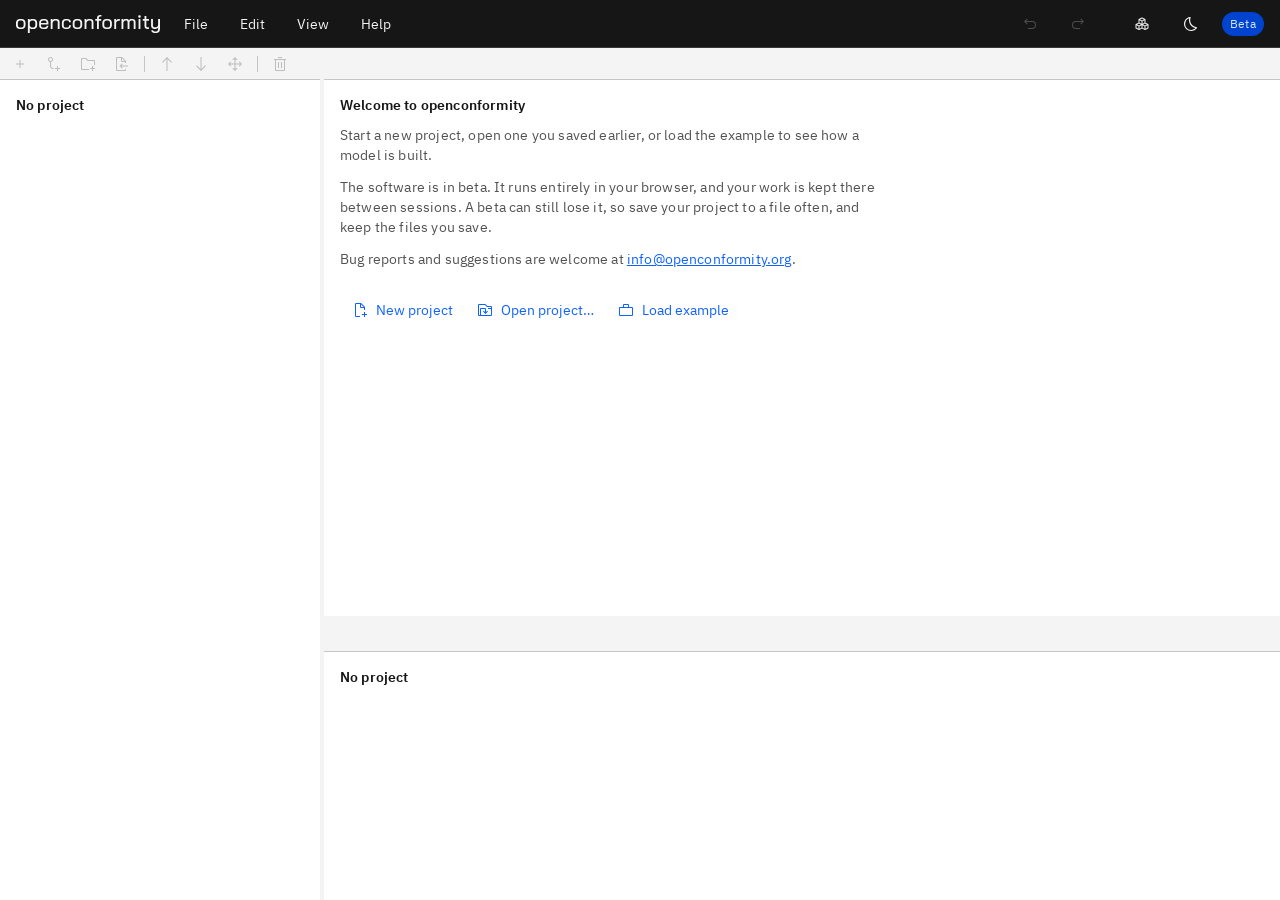
==== app/index.html @ d7652481 "Let the graph breathe and move the toasts off the head actions" ====
<!DOCTYPE html>
<html lang="en">
<head>
<meta charset="utf-8">
<meta http-equiv="Content-Security-Policy" content="default-src 'self'; script-src 'self'; style-src 'self'; img-src 'self' data:; font-src 'self'; connect-src 'none'; frame-src https://embed.diagrams.net; object-src 'none'; base-uri 'none'; form-action 'none'">
<meta name="viewport" content="width=device-width, initial-scale=1">
<title>openconformity</title>
<link rel="icon" type="image/svg+xml" href="assets/marks/favicon.svg">
<!-- The theme is set before the stylesheet loads, so the first paint is
     already in the right one: theme.js, a file rather than an inline
     script, so the content security policy above can allow the
     software's own scripts and nothing else. -->
<script src="theme.js"></script>
<link rel="stylesheet" href="style.css">
</head>
<body>

<!-- IBM Carbon icons, Apache-2.0. See assets/icons/ORIGIN.md. -->
<svg width="0" height="0" aria-hidden="true" focusable="false" class="sprite">
  <defs>
    <symbol id="i-theme-light" viewBox="0 0 16 16"><path d="M7.5 1H8.5V3.5H7.5z"/><path d="M10.8 3.4H13.3V4.4H10.8z" transform="rotate(-45 12.041 3.923)"/><path d="M12.5 7.5H15V8.5H12.5z"/><path d="M11.6 10.8H12.6V13.3H11.6z" transform="rotate(-45 12.075 12.04)"/><path d="M7.5 12.5H8.5V15H7.5z"/><path d="M2.7 11.6H5.2V12.6H2.7z" transform="rotate(-45 3.96 12.078)"/><path d="M1 7.5H3.5V8.5H1z"/><path d="M3.4 2.7H4.4V5.2H3.4z" transform="rotate(-45 3.925 3.961)"/><path d="M8,6c1.1,0,2,0.9,2,2s-0.9,2-2,2S6,9.1,6,8S6.9,6,8,6 M8,5C6.3,5,5,6.3,5,8s1.3,3,3,3s3-1.3,3-3S9.7,5,8,5z"/></symbol>
    <symbol id="i-theme-dark" viewBox="0 0 16 16"><path d="M7.2,2.3c-1,4.4,1.7,8.7,6.1,9.8c0.1,0,0.1,0,0.2,0c-1.1,1.2-2.7,1.8-4.3,1.8c-0.1,0-0.2,0-0.2,0C5.6,13.8,3,11,3.2,7.7	C3.2,5.3,4.8,3.1,7.2,2.3 M8,1L8,1C4.1,1.6,1.5,5.3,2.1,9.1c0.6,3.3,3.4,5.8,6.8,5.9c0.1,0,0.2,0,0.3,0c2.3,0,4.4-1.1,5.8-3	c0.2-0.2,0.1-0.6-0.1-0.7c-0.1-0.1-0.2-0.1-0.3-0.1c-3.9-0.3-6.7-3.8-6.4-7.6C8.3,3,8.4,2.4,8.6,1.8c0.1-0.3,0-0.6-0.3-0.7	C8.1,1,8.1,1,8,1z"/></symbol>
    <symbol id="i-close" viewBox="0 0 32 32"><path d="M17.4141 16 24 9.4141 22.5859 8 16 14.5859 9.4143 8 8 9.4141 14.5859 16 8 22.5859 9.4143 24 16 17.4141 22.5859 24 24 22.5859 17.4141 16z"/></symbol>
    <symbol id="i-information" viewBox="0 0 16 16"><path d="M8.5 11 8.5 6.5 6.5 6.5 6.5 7.5 7.5 7.5 7.5 11 6 11 6 12 10 12 10 11z"/><path d="M8,3.5c-0.4,0-0.8,0.3-0.8,0.8S7.6,5,8,5c0.4,0,0.8-0.3,0.8-0.8S8.4,3.5,8,3.5z"/><path d="M8,15c-3.9,0-7-3.1-7-7s3.1-7,7-7s7,3.1,7,7S11.9,15,8,15z M8,2C4.7,2,2,4.7,2,8s2.7,6,6,6s6-2.7,6-6S11.3,2,8,2z"/></symbol>
    <symbol id="i-warning" viewBox="0 0 16 16"><path d="M14.5,14h-13c-0.2,0-0.3-0.1-0.4-0.2c-0.1-0.2-0.1-0.3,0-0.5l6.5-12C7.7,1,8,0.9,8.2,1.1c0.1,0,0.2,0.1,0.2,0.2l6.5,12 c0.1,0.2,0.1,0.3,0,0.5C14.9,13.9,14.7,14,14.5,14z M2.3,13h11.3L8,2.5L2.3,13z"/><path d="M7.5 6H8.5V9.5H7.5z"/><path d="M8,10.8c-0.4,0-0.8,0.3-0.8,0.8s0.3,0.8,0.8,0.8c0.4,0,0.8-0.3,0.8-0.8S8.4,10.8,8,10.8z"/></symbol>
    <symbol id="i-launch" viewBox="0 0 16 16"><path d="M13,14H3c-0.6,0-1-0.4-1-1V3c0-0.6,0.4-1,1-1h5v1H3v10h10V8h1v5C14,13.6,13.6,14,13,14z"/><path d="M10 1 10 2 13.3 2 9 6.3 9.7 7 14 2.7 14 6 15 6 15 1z"/></symbol>
    <symbol id="i-email" viewBox="0 0 32 32"><path d="M28,6H4A2,2,0,0,0,2,8V24a2,2,0,0,0,2,2H28a2,2,0,0,0,2-2V8A2,2,0,0,0,28,6ZM25.8,8,16,14.78,6.2,8ZM4,24V8.91l11.43,7.91a1,1,0,0,0,1.14,0L28,8.91V24Z"/></symbol>
    <symbol id="i-checkmark" viewBox="0 0 32 32"><path d="M13 24 4 15 5.414 13.586 13 21.171 26.586 7.586 28 9 13 24z"/></symbol>
    <symbol id="i-chevron-right" viewBox="0 0 16 16"><path d="M11 8 6 13 5.3 12.3 9.6 8 5.3 3.7 6 3z"/></symbol>
    <symbol id="i-chevron-down" viewBox="0 0 16 16"><path d="M8 11 3 6 3.7 5.3 8 9.6 12.3 5.3 13 6z"/></symbol>
    <symbol id="i-chevron-up" viewBox="0 0 16 16"><path d="M8 5 13 10 12.3 10.7 8 6.4 3.7 10.7 3 10z"/></symbol>
    <symbol id="i-save" viewBox="0 0 16 16"><path d="M13.9,4.6l-2.5-2.5C11.3,2.1,11.1,2,11,2H3C2.4,2,2,2.4,2,3v10c0,0.6,0.4,1,1,1h10c0.6,0,1-0.4,1-1V5 C14,4.9,13.9,4.7,13.9,4.6z M6,3h4v2H6V3z M10,13H6V9h4V13z M11,13V9c0-0.6-0.4-1-1-1H6C5.4,8,5,8.4,5,9v4H3V3h2v2c0,0.6,0.4,1,1,1 h4c0.6,0,1-0.4,1-1V3.2l2,2V13H11z"/></symbol>
    <symbol id="i-metamodel" viewBox="0 0 32 32"><path d="M28.4473,16.1055,23,13.3818V7a1,1,0,0,0-.5527-.8945l-6-3a1.0008,1.0008,0,0,0-.8946,0l-6,3A1,1,0,0,0,9,7v6.3818L3.5527,16.1055A1,1,0,0,0,3,17v7a1,1,0,0,0,.5527.8945l6,3a1.001,1.001,0,0,0,.8946,0L16,25.1182l5.5527,2.7763a1.001,1.001,0,0,0,.8946,0l6-3A1,1,0,0,0,29,24V17A1,1,0,0,0,28.4473,16.1055ZM21,13.3818l-4,2V10.6182l4-2ZM16,5.1182,19.7637,7,16,8.8818,12.2363,7Zm-5,3.5,4,2v4.7636l-4-2ZM9,25.3818l-4-2V18.6182l4,2Zm1-6.5L6.2363,17,10,15.1182,13.7637,17Zm1,1.7364,4-2v4.7636l-4,2Zm10,4.7636-4-2V18.6182l4,2Zm1-6.5L18.2363,17,22,15.1182,25.7637,17Zm5,4.5-4,2V20.6182l4-2Z"/></symbol>
    <symbol id="i-search" viewBox="0 0 16 16"><path d="M15,14.3L10.7,10c1.9-2.3,1.6-5.8-0.7-7.7S4.2,0.7,2.3,3S0.7,8.8,3,10.7c2,1.7,5,1.7,7,0l4.3,4.3L15,14.3z M2,6.5 C2,4,4,2,6.5,2S11,4,11,6.5S9,11,6.5,11S2,9,2,6.5z"/></symbol>
    <!-- Actions -->
    <symbol id="i-new-entity" viewBox="0 0 32 32"><path d="M17 15 17 8 15 8 15 15 8 15 8 17 15 17 15 24 17 24 17 17 24 17 24 15z"/></symbol>
    <symbol id="i-new-folder" viewBox="0 0 32 32"><path d="M26 20 24 20 24 24 20 24 20 26 24 26 24 30 26 30 26 26 30 26 30 24 26 24z"/><path d="M28,8H16l-3.4-3.4C12.2,4.2,11.7,4,11.2,4H4C2.9,4,2,4.9,2,6v20c0,1.1,0.9,2,2,2h14v-2H4V6h7.2l3.4,3.4l0.6,0.6H28v8h2v-8 C30,8.9,29.1,8,28,8z"/></symbol>
    <symbol id="i-new-related" viewBox="0 0 32 32"><path d="M10,20v-8.1c2.28-.46,4-2.48,4-4.9,0-2.76-2.24-5-5-5s-5,2.24-5,5c0,2.41,1.72,4.43,4,4.9v8.1c0,3.31,2.69,6,6,6h1v-2h-1c-2.21,0-4-1.79-4-4ZM6,7c0-1.65,1.35-3,3-3s3,1.35,3,3-1.35,3-3,3-3-1.35-3-3ZM28,24v2h-4v4h-2v-4h-4v-2h4v-4h2v4h4Z"/></symbol>
    <symbol id="i-add-relationship" viewBox="0 0 32 32"><path d="M7,8v3h-2v-3h-3v-2h3v-3h2v3h3v2h-3ZM22.42,26.01l6.03-6.03h0c2.06-2.06,2.06-5.39,0-7.44s-5.39-2.06-7.44,0l1.41,1.41h0c1.27-1.27,3.34-1.27,4.62,0,1.27,1.27,1.27,3.34,0,4.62l-6.03,6.03h0c-1.27,1.27-3.34,1.27-4.62,0-1.27-1.27-1.27-3.34,0-4.62l-1.41-1.41c-.99.99-1.54,2.33-1.54,3.73,0,2.91,2.36,5.26,5.27,5.26,1.4,0,2.74-.55,3.72-1.54h0l-.01-.01ZM13.99,28.46l-1.41-1.41c-1.27,1.26-3.32,1.26-4.6,0-1.28-1.27-1.29-3.34-.02-4.62l6.03-6.03.02-.02c1.28-1.27,3.35-1.26,4.62.02s1.26,3.35-.02,4.62l1.41,1.41.03-.03c2.05-2.06,2.03-5.4-.03-7.44-2.06-2.05-5.4-2.03-7.44.03l-6.03,6.03c-.99.99-1.55,2.33-1.55,3.72,0,2.91,2.37,5.26,5.27,5.26,1.4,0,2.74-.55,3.72-1.54Z"/></symbol>
    <symbol id="i-remove-relationship" viewBox="0 0 32 32"><path d="M5 3.59H7V8.42H5z" transform="rotate(-45.01 5.996 6.005)"/><path d="M25 23.58H27V28.409999999999997H25z" transform="rotate(-44.99 25.995 25.999)"/><path d="M11 2H13V6H11z"/><path d="M2 11H6V13H2z"/><path d="M26 19H30V21H26z"/><path d="M19 26H21V30H19z"/><path d="M16.58,21.07l-3.71,3.72a4,4,0,1,1-5.66-5.66l3.72-3.72L9.51,14,5.8,17.72a6,6,0,0,0-.06,8.54A6,6,0,0,0,10,28a6.07,6.07,0,0,0,4.32-1.8L18,22.49Z"/><path d="M15.41,10.93l3.72-3.72a4,4,0,1,1,5.66,5.66l-3.72,3.72L22.49,18l3.71-3.72a6,6,0,0,0,.06-8.54A6,6,0,0,0,22,4a6.07,6.07,0,0,0-4.32,1.8L14,9.51Z"/></symbol>
    <symbol id="i-edit" viewBox="0 0 32 32"><path d="M2 26H30V28H2z"/><path d="M25.4,9c0.8-0.8,0.8-2,0-2.8c0,0,0,0,0,0l-3.6-3.6c-0.8-0.8-2-0.8-2.8,0c0,0,0,0,0,0l-15,15V24h6.4L25.4,9z M20.4,4L24,7.6 l-3,3L17.4,7L20.4,4z M6,22v-3.6l10-10l3.6,3.6l-10,10H6z"/></symbol>
    <symbol id="i-delete" viewBox="0 0 32 32"><path d="M12 12H14V24H12z"/><path d="M18 12H20V24H18z"/><path d="M4,6V8H6V28a2,2,0,0,0,2,2H24a2,2,0,0,0,2-2V8h2V6ZM8,28V8H24V28Z"/><path d="M12 2H20V4H12z"/></symbol>
    <symbol id="i-move-up" viewBox="0 0 16 16"><path d="M3.7 6.7 7.5 2.9 7.5 15 8.5 15 8.5 2.9 12.3 6.7 13 6 8 1 3 6z"/></symbol>
    <symbol id="i-move-down" viewBox="0 0 16 16"><path d="M12.3 9.3 8.5 13.1 8.5 1 7.5 1 7.5 13.1 3.7 9.3 3 10 8 15 13 10z"/></symbol>
    <symbol id="i-move-to" viewBox="0 0 32 32"><path d="M25 11 23.59 12.41 26.17 15 17 15 17 5.83 19.59 8.41 21 7 16 2 11 7 12.41 8.41 15 5.83 15 15 5.83 15 8.41 12.41 7 11 2 16 7 21 8.41 19.59 5.83 17 15 17 15 26.17 12.41 23.59 11 25 16 30 21 25 19.59 23.59 17 26.17 17 17 26.17 17 23.59 19.59 25 21 30 16 25 11z"/></symbol>
    <symbol id="i-undo" viewBox="0 0 32 32"><path d="M20,10H7.8149l3.5874-3.5859L10,5,4,11,10,17l1.4023-1.4146L7.8179,12H20a6,6,0,0,1,0,12H12v2h8a8,8,0,0,0,0-16Z"/></symbol>
    <symbol id="i-redo" viewBox="0 0 32 32"><path d="M12,10H24.1851L20.5977,6.4141,22,5,28,11,22,17l-1.4023-1.4146L24.1821,12H12a6,6,0,0,0,0,12h8v2H12a8,8,0,0,1,0-16Z"/></symbol>
    <symbol id="i-new-project" viewBox="0 0 32 32"><path d="M30 24 26 24 26 20 24 20 24 24 20 24 20 26 24 26 24 30 26 30 26 26 30 26 30 24z"/><path d="M16,28H8V4h8v6a2.0058,2.0058,0,0,0,2,2h6v4h2V10a.9092.9092,0,0,0-.3-.7l-7-7A.9087.9087,0,0,0,18,2H8A2.0058,2.0058,0,0,0,6,4V28a2.0058,2.0058,0,0,0,2,2h8ZM18,4.4,23.6,10H18Z"/></symbol>
    <symbol id="i-open-project" viewBox="0 0 32 32"><path d="M28,8H20.8284L17.4143,4.5859A2,2,0,0,0,16,4H4A2,2,0,0,0,2,6V26a2,2,0,0,0,2,2H28a2,2,0,0,0,2-2V10A2,2,0,0,0,28,8ZM8,26V14h8v6.17l-2.59-2.58L12,19l5,5,5-5-1.41-1.41L18,20.17V14a2.0025,2.0025,0,0,0-2-2H8a2.0025,2.0025,0,0,0-2,2V26H4V6H16l4,4h8v2H22v2h6V26Z"/></symbol>
    <symbol id="i-import" viewBox="0 0 32 32"><path d="M28 19L14.83 19 17.41 16.41 16 15 11 20 16 25 17.41 23.59 14.83 21 28 21 28 19z"/><path d="M24,14V10a1,1,0,0,0-.29-.71l-7-7A1,1,0,0,0,16,2H6A2,2,0,0,0,4,4V28a2,2,0,0,0,2,2H22a2,2,0,0,0,2-2V26H22v2H6V4h8v6a2,2,0,0,0,2,2h6v2Zm-8-4V4.41L21.59,10Z"/></symbol>
    <symbol id="i-view-list" viewBox="0 0 32 32"><path d="M10 6H28V8H10z"/><path d="M10 24H28V26H10z"/><path d="M10 15H28V17H10z"/><path d="M4 15H6V17H4z"/><path d="M4 6H6V8H4z"/><path d="M4 24H6V26H4z"/></symbol>
    <symbol id="i-view-graph" viewBox="0 0 32 32"><path d="M26,6a3.9963,3.9963,0,0,0-3.8579,3H17.9305A7.9964,7.9964,0,1,0,9,17.9307v4.2114a4,4,0,1,0,2,0V17.9307a7.951,7.951,0,0,0,3.8976-1.6192l3.6693,3.67A3.9529,3.9529,0,0,0,18,22a4,4,0,1,0,4-4,3.9521,3.9521,0,0,0-2.019.5669l-3.6694-3.6694A7.9493,7.9493,0,0,0,17.9305,11h4.2116A3.9934,3.9934,0,1,0,26,6ZM12,26a2,2,0,1,1-2-2A2.0023,2.0023,0,0,1,12,26ZM10,16a6,6,0,1,1,6-6A6.0066,6.0066,0,0,1,10,16Zm14,6a2,2,0,1,1-2-2A2.0023,2.0023,0,0,1,24,22Zm2-10a2,2,0,1,1,2-2A2.0023,2.0023,0,0,1,26,12Z"/></symbol>
    <!-- Entity types: System Context -->
    <symbol id="i-elm" viewBox="0 0 32 32"><path d="M28.5039,8.1362l-12-7a1,1,0,0,0-1.0078,0l-12,7A1,1,0,0,0,3,9V23a1,1,0,0,0,.4961.8638l12,7a1,1,0,0,0,1.0078,0l12-7A1,1,0,0,0,29,23V9A1,1,0,0,0,28.5039,8.1362ZM16,3.1577,26.0156,9,16,14.8423,5.9844,9ZM5,10.7412l10,5.833V28.2588L5,22.4258ZM17,28.2588V16.5742l10-5.833V22.4258Z"/></symbol>
    <symbol id="i-act" viewBox="0 0 16 16"><path d="M8,2c1.4,0,2.5,1.1,2.5,2.5S9.4,7,8,7S5.5,5.9,5.5,4.5S6.6,2,8,2 M8,1C6.1,1,4.5,2.6,4.5,4.5S6.1,8,8,8s3.5-1.6,3.5-3.5 S9.9,1,8,1z"/><path d="M13,15h-1v-2.5c0-1.4-1.1-2.5-2.5-2.5h-3C5.1,10,4,11.1,4,12.5V15H3v-2.5C3,10.6,4.6,9,6.5,9h3c1.9,0,3.5,1.6,3.5,3.5V15z"/></symbol>
    <symbol id="i-tsk" viewBox="0 0 32 32"><path d="M14 20.18 10.41 16.59 9 18 14 23 23 14 21.59 12.58 14 20.18z"/><path d="M25,5H22V4a2,2,0,0,0-2-2H12a2,2,0,0,0-2,2V5H7A2,2,0,0,0,5,7V28a2,2,0,0,0,2,2H25a2,2,0,0,0,2-2V7A2,2,0,0,0,25,5ZM12,4h8V8H12ZM25,28H7V7h3v3H22V7h3Z"/></symbol>
    <symbol id="i-phs" viewBox="0 0 32 32"><path d="M16,30A14,14,0,1,1,30,16,14,14,0,0,1,16,30ZM16,4A12,12,0,1,0,28,16,12,12,0,0,0,16,4Z"/><path d="M20.59 22 15 16.41 15 7 17 7 17 15.58 22 20.59 20.59 22z"/></symbol>
    <!-- Entity types: Legislative Framework -->
    <symbol id="i-leg" viewBox="0 0 32 32"><path d="M20,16a5,5,0,0,0,10,0,1,1,0,0,0-.1055-.4473L25.896,7.5562a.8913.8913,0,0,0-.0454-.0816A1,1,0,0,0,25,7H18.8218A3.0155,3.0155,0,0,0,17,5.1841V2H15V5.1841A3.0155,3.0155,0,0,0,13.1782,7H7a1,1,0,0,0-.8945.5527l-4,8A1,1,0,0,0,2,16a5,5,0,0,0,10,0,1,1,0,0,0-.1055-.4473L8.6182,9h4.56A3.0147,3.0147,0,0,0,15,10.8154V28H6v2H26V28H17V10.8159A3.0155,3.0155,0,0,0,18.8218,9h4.56l-3.2763,6.5527A1,1,0,0,0,20,16ZM7,19a2.9958,2.9958,0,0,1-2.8152-2h5.63A2.9956,2.9956,0,0,1,7,19Zm2.3821-4H4.6179L7,10.2363ZM16,9a1,1,0,1,1,1-1A1.0009,1.0009,0,0,1,16,9Zm9,10a2.9958,2.9958,0,0,1-2.8152-2h5.63A2.9956,2.9956,0,0,1,25,19Zm0-8.7637L27.3821,15H22.6179Z"/></symbol>
    <symbol id="i-hst" viewBox="0 0 32 32"><path d="M19 10H26V12H19z"/><path d="M19 15H26V17H19z"/><path d="M19 20H26V22H19z"/><path d="M6 10H13V12H6z"/><path d="M6 15H13V17H6z"/><path d="M6 20H13V22H6z"/><path d="M28,5H4A2.002,2.002,0,0,0,2,7V25a2.002,2.002,0,0,0,2,2H28a2.002,2.002,0,0,0,2-2V7A2.002,2.002,0,0,0,28,5ZM4,7H15V25H4ZM17,25V7H28V25Z"/></symbol>
    <symbol id="i-osp" viewBox="0 0 32 32"><path d="M26,2H8A2,2,0,0,0,6,4V8H4v2H6v5H4v2H6v5H4v2H6v4a2,2,0,0,0,2,2H26a2,2,0,0,0,2-2V4A2,2,0,0,0,26,2Zm0,26H8V24h2V22H8V17h2V15H8V10h2V8H8V4H26Z"/><path d="M14 8H22V10H14z"/><path d="M14 15H22V17H14z"/><path d="M14 22H22V24H14z"/></symbol>
    <symbol id="i-cas" viewBox="0 0 32 32"><path d="M6 16H12V18H6z"/><path d="M6 12H16V14H6z"/><path d="M6 8H16V10H6z"/><path d="M14,26H4V6H28V16h2V6a2,2,0,0,0-2-2H4A2,2,0,0,0,2,6V26a2,2,0,0,0,2,2H14Z"/><path d="M22 25.59 19.41 23 18 24.41 22 28.41 30 20.41 28.59 19 22 25.59z"/></symbol>
    <symbol id="i-ntb" viewBox="0 0 32 32"><path d="M28,2H16a2.002,2.002,0,0,0-2,2V14H4a2.002,2.002,0,0,0-2,2V30H30V4A2.0023,2.0023,0,0,0,28,2ZM9,28V21h4v7Zm19,0H15V20a1,1,0,0,0-1-1H8a1,1,0,0,0-1,1v8H4V16H16V4H28Z"/><path d="M18 8H20V10H18z"/><path d="M24 8H26V10H24z"/><path d="M18 14H20V16H18z"/><path d="M24 14H26V16H24z"/><path d="M18 20H20V22H18z"/><path d="M24 20H26V22H24z"/></symbol>
    <!-- Entity types: Risk Assessment -->
    <symbol id="i-haz" viewBox="0 0 16 16"><path d="M14.5,14h-13c-0.2,0-0.3-0.1-0.4-0.2c-0.1-0.2-0.1-0.3,0-0.5l6.5-12C7.7,1,8,0.9,8.2,1.1c0.1,0,0.2,0.1,0.2,0.2l6.5,12 c0.1,0.2,0.1,0.3,0,0.5C14.9,13.9,14.7,14,14.5,14z M2.3,13h11.3L8,2.5L2.3,13z"/><path d="M7.5 6H8.5V9.5H7.5z"/><path d="M8,10.8c-0.4,0-0.8,0.3-0.8,0.8s0.3,0.8,0.8,0.8c0.4,0,0.8-0.3,0.8-0.8S8.4,10.8,8,10.8z"/></symbol>
    <symbol id="i-scn" viewBox="0 0 32 32"><path d="M11.61,29.92a1,1,0,0,1-.6-1.07L12.83,17H8a1,1,0,0,1-1-1.23l3-13A1,1,0,0,1,11,2H21a1,1,0,0,1,.78.37,1,1,0,0,1,.2.85L20.25,11H25a1,1,0,0,1,.9.56,1,1,0,0,1-.11,1l-13,17A1,1,0,0,1,12,30,1.09,1.09,0,0,1,11.61,29.92ZM17.75,13l2-9H11.8L9.26,15h5.91L13.58,25.28,23,13Z"/></symbol>
    <symbol id="i-prm" viewBox="0 0 32 32"><path d="M14 16.59 11.41 14 10 15.41 14 19.41 22 11.41 20.59 10 14 16.59z"/><path d="M16,30,9.8242,26.7071A10.9818,10.9818,0,0,1,4,17V4A2.0021,2.0021,0,0,1,6,2H26a2.0021,2.0021,0,0,1,2,2V17a10.9818,10.9818,0,0,1-5.8242,9.7071ZM6,4V17a8.9852,8.9852,0,0,0,4.7656,7.9423L16,27.7333l5.2344-2.791A8.9852,8.9852,0,0,0,26,17V4Z"/></symbol>
    <symbol id="i-saf" viewBox="0 0 32 32"><path d="M11,11V21H21V11Zm8,8H13V13h6Z"/><path d="M30,13V11H26V8a2,2,0,0,0-2-2H21V2H19V6H13V2H11V6H8A2,2,0,0,0,6,8v3H2v2H6v6H2v2H6v3a2,2,0,0,0,2,2h3v4h2V26h6v4h2V26h3a2,2,0,0,0,2-2V21h4V19H26V13ZM24,24H8V8H24Z"/></symbol>
    <!-- Entity types: Requirements Definition -->
    <symbol id="i-esr" viewBox="0 0 32 32"><path d="M27,4H13a7,7,0,0,0,0,14V28h2V6h5V28h2V6h5ZM13,16A5,5,0,0,1,13,6Z"/></symbol>
    <symbol id="i-hsr" viewBox="0 0 32 32"><path d="M24,4V26.75l-7.1-3.59-.9-.45-.9.45L8,26.75V4H24m0-2H8A2,2,0,0,0,6,4V30L16,25,26,30V4A2,2,0,0,0,24,2Z"/></symbol>
    <symbol id="i-osr" viewBox="0 0 32 32"><path d="M10,14a4,4,0,1,1,4-4A4.0045,4.0045,0,0,1,10,14Zm0-6a2,2,0,1,0,1.998,2.0044A2.002,2.002,0,0,0,10,8Z"/><path d="M16.6436,29.4145,2.5858,15.3555A2,2,0,0,1,2,13.9414V4A2,2,0,0,1,4,2h9.9413a2,2,0,0,1,1.4142.5858L29.4144,16.6436a2.0005,2.0005,0,0,1,0,2.8285l-9.9424,9.9425a2.0008,2.0008,0,0,1-2.8285,0ZM4,4v9.9417L18.0578,28,28,18.0579,13.9416,4Z"/></symbol>
    <symbol id="i-req" viewBox="0 0 32 32"><path d="M16 22H30V24H16z"/><path d="M14 19.4 12.6 18 6 24.6 3.4 22 2 23.4 6 27.4z"/><path d="M16 8H30V10H16z"/><path d="M14 5.4 12.6 4 6 10.6 3.4 8 2 9.4 6 13.4z"/></symbol>
    <symbol id="i-ver" viewBox="0 0 32 32"><path d="M14 21.414 9 16.413 10.413 15 14 18.586 21.585 11 23 12.415 14 21.414z"/><path d="M16,2A14,14,0,1,0,30,16,14,14,0,0,0,16,2Zm0,26A12,12,0,1,1,28,16,12,12,0,0,1,16,28Z"/></symbol>
    <!-- Filing and the project -->
    <symbol id="i-folder" viewBox="0 0 32 32"><path d="M11.17,6l3.42,3.41.58.59H28V26H4V6h7.17m0-2H4A2,2,0,0,0,2,6V26a2,2,0,0,0,2,2H28a2,2,0,0,0,2-2V10a2,2,0,0,0-2-2H16L12.59,4.59A2,2,0,0,0,11.17,4Z"/></symbol>
    <symbol id="i-project" viewBox="0 0 32 32"><path d="M28,10H22V6a2,2,0,0,0-2-2H12a2,2,0,0,0-2,2v4H4a2,2,0,0,0-2,2V26a2,2,0,0,0,2,2H28a2,2,0,0,0,2-2V12A2,2,0,0,0,28,10ZM12,6h8v4H12ZM4,26V12H28V26Z"/></symbol>
    <symbol id="i-error-filled" viewBox="0 0 16 16"><path d="M8,1C4.1,1,1,4.1,1,8s3.1,7,7,7s7-3.1,7-7S11.9,1,8,1z M10.7,11.5L4.5,5.3l0.8-0.8l6.2,6.2L10.7,11.5z"/><path fill="none" d="M10.7,11.5L4.5,5.3l0.8-0.8l6.2,6.2L10.7,11.5z" data-icon-path="inner-path" opacity="0"/></symbol>
    <symbol id="i-warning-filled" viewBox="0 0 16 16"><path d="M8,1C4.2,1,1,4.2,1,8s3.2,7,7,7s7-3.1,7-7S11.9,1,8,1z M7.5,4h1v5h-1C7.5,9,7.5,4,7.5,4z M8,12.2 c-0.4,0-0.8-0.4-0.8-0.8s0.3-0.8,0.8-0.8c0.4,0,0.8,0.4,0.8,0.8S8.4,12.2,8,12.2z"/><path d="M7.5,4h1v5h-1C7.5,9,7.5,4,7.5,4z M8,12.2c-0.4,0-0.8-0.4-0.8-0.8s0.3-0.8,0.8-0.8 c0.4,0,0.8,0.4,0.8,0.8S8.4,12.2,8,12.2z" data-icon-path="inner-path" fill="#161616"/></symbol>
    <symbol id="i-checkmark-filled" viewBox="0 0 16 16"><path d="M8,1C4.1,1,1,4.1,1,8c0,3.9,3.1,7,7,7s7-3.1,7-7C15,4.1,11.9,1,8,1z M7,11L4.3,8.3l0.9-0.8L7,9.3l4-3.9l0.9,0.8L7,11z"/><path d="M7,11L4.3,8.3l0.9-0.8L7,9.3l4-3.9l0.9,0.8L7,11z" data-icon-path="inner-path" opacity="0"/></symbol>
  </defs>
</svg>

<!-- The shell carries what the application is: the identity and the settings
     that change how it presents. Carbon themes the shell bar g100 whatever
     theme the page carries. -->
<header class="shell-bar">
  <a class="wordmark" href="https://openconformity.org" target="_blank" rel="noopener" aria-label="openconformity, the project site"></a>
  <nav class="shell-nav" aria-label="Main">
    <button type="button" class="menubar-item" id="shell-file" aria-haspopup="menu" aria-expanded="false">File</button>
    <button type="button" class="menubar-item" id="shell-edit" aria-haspopup="menu" aria-expanded="false">Edit</button>
    <button type="button" class="menubar-item" id="shell-view" aria-haspopup="menu" aria-expanded="false">View</button>
    <button type="button" class="menubar-item" id="shell-help" aria-haspopup="menu" aria-expanded="false">Help</button>
  </nav>
  <div class="shell-actions">
    <button type="button" class="shell-action shell-action-wide" id="shell-unsaved" hidden>
      <svg class="icon" aria-hidden="true" focusable="false"><use href="#i-save"/></svg>
      <span>Unsaved changes</span>
    </button>
    <button type="button" class="shell-action" id="shell-undo" aria-label="Undo">
      <svg class="icon" aria-hidden="true" focusable="false"><use href="#i-undo"/></svg>
    </button>
    <button type="button" class="shell-action" id="shell-redo" aria-label="Redo">
      <svg class="icon" aria-hidden="true" focusable="false"><use href="#i-redo"/></svg>
    </button>
    <span class="shell-gap" aria-hidden="true"></span>
    <button type="button" class="shell-action" id="shell-metamodel" aria-label="Metamodel">
      <svg class="icon" aria-hidden="true" focusable="false"><use href="#i-metamodel"/></svg>
    </button>
    <button type="button" class="shell-action" id="shell-theme" aria-label="Theme">
      <svg class="icon" aria-hidden="true" focusable="false"><use id="shell-theme-icon" href="#i-theme-light"/></svg>
    </button>
    <button type="button" class="shell-tag" id="shell-beta"></button>
  </div>
</header>

<input type="file" id="file-input" accept=".json,application/json" hidden>

<!-- Passing statements about the session: a restore that failed, a persist
     that is failing. They inform and block nothing. -->
<div class="notices" id="notices" aria-live="polite"></div>

<main class="workspace" id="workspace">

  <section class="pane pane-navigator" id="pane-navigator" aria-label="Navigator">
    <div class="pane-toolbar" id="navigator-toolbar"></div>
    <div class="search" id="navigator-search" hidden>
      <svg class="icon search-icon" aria-hidden="true" focusable="false"><use href="#i-search"/></svg>
      <input type="search" id="navigator-filter" class="search-input" placeholder="Filter" autocomplete="off" aria-label="Filter the model">
      <button type="button" id="navigator-filter-clear" class="search-clear" aria-label="Clear the filter" hidden>
        <svg class="icon" aria-hidden="true" focusable="false"><use href="#i-close"/></svg>
      </button>
    </div>
    <div class="pane-body" id="navigator-body"></div>
  </section>

  <div class="splitter splitter-vertical" id="splitter-main" role="separator" aria-orientation="vertical" aria-label="Resize the navigator" tabindex="0"></div>

  <div class="column" id="workspace-column">

    <section class="pane pane-editor" id="pane-editor" aria-label="Editor">
      <div class="pane-head" id="editor-head" hidden></div>
      <div class="pane-body" id="editor-body"></div>
    </section>

    <div class="splitter splitter-horizontal" id="splitter-column" role="separator" aria-orientation="horizontal" aria-label="Resize the relationship pane" tabindex="0"></div>

    <section class="pane pane-relationships" id="pane-relationships" aria-label="Relationships">
      <div class="pane-head" id="relationships-head" hidden></div>
      <div class="pane-body" id="relationships-body"></div>
    </section>

  </div>

  <!-- A view of the model over the whole workspace: the risk log and its
       kin, opened from the View menu, closed back to the panes. -->
  <section class="pane pane-view" id="pane-view" aria-label="View" hidden>
    <div class="pane-head view-head" id="view-head"></div>
    <div class="pane-body" id="view-body"></div>
  </section>

  <!-- The diagram editor over the whole workspace: draw.io's frame under a
       head with Apply and Cancel, opened from a diagram in an edit. -->
  <section class="pane pane-drawing" id="pane-drawing" aria-label="Diagram editor" hidden>
    <div class="pane-head" id="drawing-head"></div>
    <div class="pane-body" id="drawing-body"></div>
  </section>

</main>

<!-- What is true right now, under the workspace: the model's size, and
     the messages, the records that no longer match, opening the list that
     works through them over the relationship pane. Hidden without a
     project. -->
<footer class="status-bar" id="status-bar" hidden>
  <span class="status-size" id="status-size"></span>
  <button type="button" class="status-messages" id="status-messages" hidden>
    <svg class="icon status-icon tone-medium" aria-hidden="true" focusable="false"><use href="#i-warning-filled"/></svg>
    <span id="status-messages-text"></span>
  </button>
</footer>

<!-- Passing remarks, such as a refused move: told in the corner, gone by
     themselves, answering nothing. -->
<div class="toasts" id="toasts"></div>

<!-- Everything above the page renders in here, in one stack (overlay.js). -->
<div class="overlay-root" id="overlay-root"></div>

<div class="small-viewport">
  <div class="small-viewport-panel">
    <span class="wordmark wordmark-page" role="img" aria-label="openconformity"></span>
    <h1>A desktop-sized screen is required</h1>
    <p>The workspace needs a window at least 1000 pixels wide and 356 pixels tall.</p>
  </div>
</div>

<script type="module" src="modules/app.js"></script>

</body>
</html>
---- app/style.css ----
/* openconformity */

/* Every colour, size, space and duration below is an IBM Carbon Design
   System token, copied in by value; the token name follows each one. The
   page carries one of two Carbon themes, White or Gray 100, chosen by
   data-theme on the root element. Where Carbon defines a state as an alpha
   mix, the nearest solid gray is used. */

@font-face {
  font-family: "IBM Plex Sans";
  src: url("assets/fonts/IBMPlexSans-Regular.woff2") format("woff2");
  font-weight: 400; font-style: normal; font-display: swap;
}
@font-face {
  font-family: "IBM Plex Sans";
  src: url("assets/fonts/IBMPlexSans-SemiBold.woff2") format("woff2");
  font-weight: 600; font-style: normal; font-display: swap;
}
@font-face {
  font-family: "IBM Plex Mono";
  src: url("assets/fonts/IBMPlexMono-Regular.woff2") format("woff2");
  font-weight: 400; font-style: normal; font-display: swap;
}

/* ---------- Themes ---------- */

/* Carbon White. Also the fallback, should the theme never be set. */
:root,
:root[data-theme="white"] {
  color-scheme: light;

  /* Layers */
  --background:   #FFFFFF;  /* $background, $layer-02 */
  --layer:        #F4F4F4;  /* $layer-01, $field-01, gray-10 */
  --layer-accent: #E0E0E0;  /* $layer-accent-01, $layer-selected-01, gray-20 */

  /* Borders */
  --border-subtle: #C6C6C6;  /* $border-subtle-01, gray-30 */
  --border-strong: #8D8D8D;  /* $border-strong-01, gray-50 */

  /* Text and icons */
  --text:         #161616;  /* $text-primary, $icon-primary, gray-100 */
  --text-second:  #525252;  /* $text-secondary, $icon-secondary, gray-70 */
  --text-helper:  #6F6F6F;  /* $text-helper, gray-60 */
  --text-place:   #A8A8A8;  /* $text-placeholder, gray-40 */
  --disabled:     rgba(22, 22, 22, 0.25);  /* $text-disabled, $icon-disabled */

  /* States on white and gray-10 */
  --hover:  #E8E8E8;  /* $background-hover, $layer-hover-01, $field-hover-01 */
  --active: #C6C6C6;  /* $background-active, $layer-active-01, gray-30 */

  /* Pillar colour on entity type icons. Never the interactive blue. */
  --pillar-system:       #9F1853;  /* magenta-70 */
  --pillar-legislative:  #8A3FFC;  /* purple-60 */
  --pillar-risk:         #8E6A00;  /* yellow-60 */
  --pillar-requirements: #007D79;  /* teal-60 */

  /* Interactive */
  --accent:     #0F62FE;  /* $interactive, $border-interactive, blue-60 */
  --focus:      #0F62FE;  /* $focus, blue-60 */
  --link:       #0F62FE;  /* $link-primary, blue-60 */
  --link-hover: #0043CE;  /* $link-primary-hover, blue-70 */
  --support-info: #0043CE;  /* $support-info, blue-70 */
  --support-warning: #F1C21B;  /* $support-warning, yellow-30 */
  --support-success: #24A148;  /* $support-success, green-50 */

  --button-disabled: #C6C6C6;  /* $button-disabled, gray-30 */
  --on-color-disabled: #8D8D8D;  /* $text-on-color-disabled, gray-50 */
  --button-secondary:        #393939;  /* $button-secondary, gray-80 */
  --button-secondary-hover:  #4C4C4C;  /* $button-secondary-hover */
  --button-secondary-active: #6F6F6F;  /* $button-secondary-active, gray-60 */
  --danger-text: #DA1E28;  /* $text-error, red-60 */

  /* The high-contrast surface a content switcher selects with. */
  --inverse:      #393939;  /* $background-inverse, gray-80 */
  --text-inverse: #FFFFFF;  /* $text-inverse */

  --overlay: rgba(22, 22, 22, 0.5);  /* $overlay */

  --select-arrow: url("data:image/svg+xml,%3Csvg xmlns='http://www.w3.org/2000/svg' viewBox='0 0 16 16' fill='%23161616'%3E%3Cpath d='M8 11 3 6 3.7 5.3 8 9.6 12.3 5.3 13 6z'/%3E%3C/svg%3E");
}

/* Carbon Gray 100. */
:root[data-theme="g100"] {
  color-scheme: dark;

  /* Layers */
  --background:   #161616;  /* g100 $background, gray-100 */
  --layer:        #262626;  /* g100 $layer-01, $field-01, gray-90 */
  --layer-accent: #393939;  /* g100 $layer-accent-01, $layer-selected-01, gray-80 */

  /* Borders */
  --border-subtle: #393939;  /* g100 $border-subtle-01, gray-80 */
  --border-strong: #6F6F6F;  /* g100 $border-strong-01, gray-60 */

  /* Text and icons */
  --text:         #F4F4F4;  /* g100 $text-primary, $icon-primary, gray-10 */
  --text-second:  #C6C6C6;  /* g100 $text-secondary, gray-30 */
  --text-helper:  #A8A8A8;  /* g100 $text-helper, gray-40 */
  --text-place:   #6F6F6F;  /* g100 $text-placeholder, gray-60 */
  --disabled:     rgba(244, 244, 244, 0.25);  /* g100 $text-disabled */

  /* States on gray-100 and gray-90 */
  --hover:  #353535;  /* g100 $background-hover, $layer-hover-01 */
  --active: #525252;  /* g100 $background-active, $layer-active-01, gray-70 */

  /* Pillar colour, taken lighter on a dark ground. */
  --pillar-system:       #EE5396;  /* g100 magenta-50 */
  --pillar-legislative:  #A56EFF;  /* g100 purple-50 */
  --pillar-risk:         #F1C21B;  /* g100 yellow-30, $support-warning */
  --pillar-requirements: #3DDBD9;  /* g100 teal-30 */

  /* Interactive */
  --accent:     #4589FF;  /* g100 $interactive, $border-interactive, blue-50 */
  --focus:      #FFFFFF;  /* g100 $focus */
  --link:       #78A9FF;  /* g100 $link-primary, blue-40 */
  --link-hover: #A6C8FF;  /* g100 $link-primary-hover, blue-30 */
  --support-info: #4589FF;  /* g100 $support-info, blue-50 */
  --support-warning: #F1C21B;  /* g100 $support-warning, yellow-30 */
  --support-success: #42BE65;  /* g100 $support-success, green-40 */

  --button-disabled: #525252;  /* g100 $button-disabled, gray-70 */
  --on-color-disabled: #8D8D8D;  /* g100 $text-on-color-disabled, gray-50 */
  --button-secondary:        #6F6F6F;  /* g100 $button-secondary, gray-60 */
  --button-secondary-hover:  #606060;  /* g100 $button-secondary-hover */
  --button-secondary-active: #393939;  /* g100 $button-secondary-active, gray-80 */
  --danger-text: #FF8389;  /* g100 $text-error, red-40 */

  --inverse:      #F4F4F4;  /* g100 $background-inverse, gray-10 */
  --text-inverse: #161616;  /* g100 $text-inverse, gray-100 */

  --overlay: rgba(0, 0, 0, 0.65);  /* g100 $overlay */

  --select-arrow: url("data:image/svg+xml,%3Csvg xmlns='http://www.w3.org/2000/svg' viewBox='0 0 16 16' fill='%23f4f4f4'%3E%3Cpath d='M8 11 3 6 3.7 5.3 8 9.6 12.3 5.3 13 6z'/%3E%3C/svg%3E");
}

:root {
  /* The Carbon button palette holds across themes. */
  --button-primary:        #0F62FE;  /* $button-primary, blue-60 */
  --button-primary-hover:  #0043CE;  /* blue-70 */
  --button-primary-active: #002D9C;  /* blue-80 */
  --danger:        #DA1E28;  /* $button-danger-primary, $support-error, red-60 */
  --danger-hover:  #A2191F;  /* red-70 */
  --danger-active: #750E13;  /* $button-danger-active, red-80 */
  --text-on-color: #FFFFFF;  /* $text-on-color, $icon-on-color */

  /* UI Shell. Carbon themes the shell g100 whatever theme the page carries. */
  --shell:          #161616;  /* g100 $background, gray-100 */
  --shell-hover:    #353535;  /* g100 $background-hover, gray-90 */
  --shell-active:   #525252;  /* g100 $background-active, gray-70 */
  --shell-selected: #393939;  /* g100 $background-selected, gray-80 */
  --shell-border:   #393939;  /* g100 $border-subtle-00, gray-80 */
  --shell-text:     #F4F4F4;  /* g100 $text-primary, $icon-primary, gray-10 */
  --shell-disabled: rgba(244, 244, 244, 0.25);  /* g100 $text-disabled */
  --shell-focus:    #FFFFFF;  /* g100 $focus */
  --shell-link:     #78A9FF;  /* g100 $link-primary, blue-40 */

  --motion-fast: 70ms;  /* $duration-fast-01 */
  --motion-standard: cubic-bezier(0.2, 0, 0.38, 0.9);  /* $motion-standard-productive */

  --row: 24px;     /* $spacing-06, Carbon TreeView xs node */
  --indent: 16px;  /* $spacing-05, Carbon TreeView indent per level */
}

/* ---------- Base ---------- */

* { margin: 0; padding: 0; box-sizing: border-box; }
html, body { height: 100%; }

body {
  font-family: "IBM Plex Sans", Tahoma, sans-serif;
  font-size: 14px;          /* $body-compact-01 */
  line-height: 1.28572;     /* $body-compact-01, 18px */
  letter-spacing: 0.16px;   /* $body-compact-01 */
  color: var(--text);
  background: var(--layer);
  display: flex;
  flex-direction: column;
  overflow: hidden;
}

.mono {
  font-family: "IBM Plex Mono", ui-monospace, monospace;
  font-size: 12px;          /* $code-01 */
  letter-spacing: 0.32px;
}

/* Carbon focus: a 2px $focus ring, inset so it never enlarges a control. */
:focus-visible { outline: 2px solid var(--focus); outline-offset: -2px; }
.shell-bar :focus-visible { outline-color: var(--shell-focus); }

/* Carbon icons are filled, not stroked. */
.icon {
  width: 16px;   /* Carbon icon size 16 */
  height: 16px;
  flex: none;
  fill: currentColor;
}

/* An entity type's icon carries its pillar's colour wherever it stands
   for the type; a disabled offer grays it with the rest of the entry. */
[data-pillar="systemContext"] { fill: var(--pillar-system); }
[data-pillar="legislativeFramework"] { fill: var(--pillar-legislative); }
[data-pillar="riskAssessment"] { fill: var(--pillar-risk); }
[data-pillar="requirementsDefinition"] { fill: var(--pillar-requirements); }
.menu-entry:disabled .icon { fill: var(--disabled); }
.menu-entry-label { flex: 1; }

/* ---------- Shell bar ---------- */

.shell-bar {
  flex: none;
  display: flex;
  align-items: center;
  height: 48px;             /* Carbon UI Shell header, $spacing-09 */
  padding-left: 16px;       /* $spacing-05 */
  color: var(--shell-text);
  background: var(--shell);
  border-bottom: 1px solid var(--shell-border);
}

.wordmark {
  display: block;
  color: inherit;
  height: 18px;
  aspect-ratio: 869 / 109;  /* the mark's own */
  flex: none;
  background: currentColor;
  -webkit-mask: url("assets/marks/wordmark.svg") no-repeat center / contain;
  mask: url("assets/marks/wordmark.svg") no-repeat center / contain;
}

.shell-nav { display: flex; align-self: stretch; margin-left: 8px; }  /* $spacing-03 */

.menubar-item {
  display: inline-flex;
  align-items: center;
  align-self: stretch;
  font: inherit;            /* $body-compact-01 */
  color: inherit;
  background: none;
  border: none;
  padding: 0 16px;          /* $spacing-05 */
  cursor: pointer;
  transition: background-color var(--motion-fast) var(--motion-standard);
}
.menubar-item:hover { background: var(--shell-hover); }
.menubar-item[aria-expanded="true"] { background: var(--shell-selected); }

.shell-actions { display: flex; align-items: center; align-self: stretch; margin-left: auto; }
.shell-gap { width: 16px; }  /* $spacing-05 */

/* Carbon shell actions are square and fill the header. */
.shell-action {
  display: inline-flex;
  align-items: center;
  justify-content: center;
  align-self: stretch;
  width: 48px;              /* $spacing-09 */
  font: inherit;
  color: inherit;
  background: none;
  border: none;
  cursor: pointer;
  transition: background-color var(--motion-fast) var(--motion-standard);
}
.shell-action:hover:not(:disabled) { background: var(--shell-hover); }
.shell-action:active:not(:disabled) { background: var(--shell-active); }
.shell-action[aria-expanded="true"] { background: var(--shell-selected); }
.shell-action:disabled { color: var(--shell-disabled); cursor: not-allowed; }

/* Carbon tag, blue, in the g100 colours the shell wears in both themes:
   the beta mark at the bar's end, opening About on a click. */
.shell-tag {
  display: inline-flex;
  align-items: center;
  height: 24px;             /* Carbon tag md */
  margin: 0 16px 0 8px;     /* $spacing-05, $spacing-03 */
  padding: 0 8px;           /* $spacing-03 */
  border: 0;
  border-radius: 24px;
  background: #0043ce;      /* $blue-70, tag background on g100 */
  color: #d0e2ff;           /* $blue-20, tag text on g100 */
  font: inherit;
  font-size: 12px;          /* $label-01 */
  line-height: 16px;
  letter-spacing: 0.32px;
  cursor: pointer;
}
.shell-tag:hover { background: #0f62fe; }  /* $blue-60 */
.shell-action[hidden] { display: none; }

.shell-action-wide {
  width: auto;
  gap: 8px;                 /* $spacing-03 */
  padding: 0 16px;          /* $spacing-05 */
  font-size: 12px;          /* $label-01 */
  letter-spacing: 0.32px;
  color: var(--shell-link);
  white-space: nowrap;
}

/* ---------- Notices ---------- */

/* Carbon inline notification: a layer with a coloured edge. Non-blocking. */
.notices { flex: none; }

.notice {
  display: flex;
  align-items: flex-start;
  gap: 16px;                /* $spacing-05 */
  padding: 12px 16px;       /* $spacing-04, $spacing-05 */
  background: var(--layer);
  border-bottom: 1px solid var(--border-subtle);
  border-left: 3px solid var(--support-info);
}
.notice-warning { border-left-color: var(--support-warning); }
.notice .icon { margin-top: 1px; }
.notice-body { flex: 1; }
.notice-actions { display: flex; gap: 4px; margin: -7px 0; }  /* $spacing-02; the 32px buttons ride the text's line without deepening the notice */
.notice-title { font-weight: 600; margin-right: 8px; }  /* $heading-compact-01 */
.notice-text { color: var(--text-second); }

.notice-dismiss {
  display: inline-flex;
  align-items: center;
  justify-content: center;
  width: 32px;              /* $spacing-07 */
  height: 32px;
  margin: -6px -8px -6px 0;
  font: inherit;
  color: var(--text);
  background: none;
  border: none;
  cursor: pointer;
  transition: background-color var(--motion-fast) var(--motion-standard);
}
.notice-dismiss:hover { background: var(--hover); }
.notice-dismiss:active { background: var(--active); }

/* ---------- Workspace ---------- */

.workspace {
  flex: 1;
  display: flex;
  min-height: 0;
}

/* The status bar: one line under the workspace, in the label type,
   saying what is true right now. The messages stand at its right as a
   ghost button carrying the warning glyph, shown only with something to
   revisit, and opening the list over the relationship pane. */
.status-bar {
  flex: none;
  display: flex;
  align-items: center;
  gap: 16px;                /* $spacing-05 */
  height: 24px;
  padding: 0 16px;          /* $spacing-05 */
  font-size: 12px;          /* $label-01 */
  line-height: 16px;
  letter-spacing: 0.32px;
  color: var(--text-second);
  background: var(--layer);
  border-top: 1px solid var(--border-subtle);
}
.status-bar[hidden] { display: none; }
.status-messages {
  display: inline-flex;
  align-items: center;
  gap: 4px;                 /* $spacing-02 */
  height: 24px;
  margin-left: auto;
  padding: 0 8px;           /* $spacing-03 */
  border: 0;
  background: none;
  color: var(--text);
  font: inherit;
  cursor: pointer;
}
.status-messages:hover { background: var(--hover); }
.status-messages:active { background: var(--active); }
.status-messages[hidden] { display: none; }


.pane {
  display: flex;
  flex-direction: column;
  min-height: 0;
  min-width: 0;
  overflow: hidden;
  background: var(--background);
}

.pane-navigator {
  flex: 0 0 var(--navigator-width, 320px);
  min-width: 300px;  /* the toolbar: eight 32px buttons, two dividers of 1px with 8px margins, nine 2px gaps, 4px padding each side */
}

.column {
  flex: 1;
  display: flex;
  flex-direction: column;
  min-width: 508px;  /* the relationship pane's head at its widest: the two tabs, the filter, Done and Cancel while picking, and the chevron */
}

.pane-editor { flex: 1 1 0; min-height: 160px; }  /* the splitter reserves the same 160px; a zero basis lets the editor yield down to it */
.pane-relationships { flex: 0 1 var(--relationships-height, 280px); min-height: 120px; }
/* Collapsed, the pane is its head alone: the body goes and the editor takes the height. */
.pane-relationships.collapsed { flex: none; min-height: 0; }
.pane-relationships.collapsed .pane-body { display: none; }

/* A pane header is a working surface: the selection it acts for on the
   left, the actions on the right, at 32px on $layer-01 so its bottom rule
   runs level with the navigator toolbar's across the gutter. */
.pane-head {
  flex: none;
  display: flex;
  align-items: center;
  gap: 16px;                /* $spacing-05 */
  min-height: 32px;         /* $spacing-07 */
  padding: 0 0 0 16px;      /* $spacing-05 */
  background: var(--layer);
  border-bottom: 1px solid var(--border-subtle);
}

.pane-head-name {
  display: flex;
  align-items: center;
  gap: 8px;                 /* $spacing-03 */
  flex: 1;
  min-width: 0;
  overflow: hidden;
}
.subhead-kind { color: var(--text-second); font-size: 12px; letter-spacing: 0.32px; flex: none; }  /* $label-01 */
.subhead-title { font-weight: 600; overflow: hidden; text-overflow: ellipsis; white-space: nowrap; }
.pane-head-actions { display: flex; align-items: center; align-self: stretch; }
.pane-head-actions .ghost-button { align-self: stretch; height: auto; }
.pane-collapse .icon { transition: transform var(--motion-fast) var(--motion-standard); }
.pane-collapse[aria-expanded="false"] .icon { transform: rotate(180deg); }

.pane-body { flex: 1; overflow: auto; }

/* Where nothing is yet: what this place holds, and the way to put the
   first thing in it. Carbon's empty state, at productive scale. */
.empty-state { padding: 16px; max-width: 36rem; }  /* $spacing-05 */
.empty-state-title { font-weight: 600; }  /* $heading-compact-01 */
.empty-state-body { margin-top: 4px; color: var(--text-second); }  /* $spacing-02 */
.empty-state .ghost-button { margin-top: 16px; height: 32px; padding: 0 12px; }  /* $spacing-05 */
.landing .empty-state-body { margin-top: 12px; line-height: 1.42857; text-wrap: pretty; }  /* $spacing-04, $body-01 */
.landing .empty-state-body + .empty-state-body { margin-top: 12px; }
.landing .empty-state-body a { color: var(--link); }
.landing .ghost-button { margin-top: 24px; }  /* $spacing-06 */

/* ---------- Toolbar ---------- */

.pane-toolbar {
  flex: none;
  display: flex;
  align-items: center;
  gap: 2px;
  height: 32px;             /* $spacing-07 */
  padding: 0 4px;           /* $spacing-02 */
  background: var(--layer);
  border-bottom: 1px solid var(--border-subtle);
}
.pane-toolbar > .ghost-icon { flex: none; }  /* a button keeps its 32px; the pane floor is what stops the toolbar */
.toolbar-spacer { flex: 1; }
.toolbar-divider {
  width: 1px;
  height: 16px;
  flex: none;
  background: var(--border-subtle);
  margin: 0 4px;            /* $spacing-02 */
}

.ghost-button {
  display: inline-flex;
  align-items: center;
  gap: 8px;                 /* $spacing-03 */
  height: 32px;             /* Carbon ghost button sm, $spacing-07 */
  padding: 0 12px;
  font: inherit;
  color: var(--link);
  background: none;
  border: none;
  cursor: pointer;
  white-space: nowrap;
  transition: background-color var(--motion-fast) var(--motion-standard);
}
.ghost-button:hover:not(:disabled) { background: var(--hover); }
.ghost-button:active:not(:disabled) { background: var(--active); }
.ghost-button:disabled { color: var(--disabled); cursor: not-allowed; }
/* Carbon danger ghost: neutral until pointed at, then unmistakable. */
.ghost-danger:hover:not(:disabled) { background: var(--danger); color: var(--text-on-color); }
.ghost-danger:active:not(:disabled) { background: var(--danger-active); color: var(--text-on-color); }

/* Carbon icon button: square, the glyph alone, the tooltip carrying the
   words. */
.ghost-icon {
  width: 32px;              /* Carbon icon button sm, $spacing-07 */
  padding: 0;
  justify-content: center;
  color: var(--text);
  align-self: stretch;
  height: auto;
}

.dropdown-separator { height: 1px; background: var(--border-subtle); margin: 4px 0; }  /* $spacing-02 */

/* Carbon Search: the glyph inside the field, the clear action at its end. */
.search {
  flex: none;
  position: relative;
  display: flex;
  align-items: center;
  height: 32px;             /* Carbon search sm */
  background: var(--layer);
  border-bottom: 1px solid var(--border-subtle);
}
.search[hidden] { display: none; }
.search-icon { position: absolute; left: 12px; fill: var(--text); pointer-events: none; }  /* $spacing-04 */
.search-input {
  width: 100%;
  height: 100%;
  font: inherit;            /* $body-compact-01 */
  letter-spacing: inherit;
  color: var(--text);
  background: none;
  border: none;
  padding: 0 32px 0 36px;   /* $spacing-07; the glyph's 12px plus its 16px plus 8px */
}
.search-input::placeholder { color: var(--text-helper); }
.search-input::-webkit-search-cancel-button { display: none; }
.search-input:focus { outline: 2px solid var(--focus); outline-offset: -2px; }
.search-clear {
  position: absolute;
  right: 0;
  display: inline-flex;
  align-items: center;
  justify-content: center;
  width: 32px;              /* $spacing-07 */
  height: 32px;
  border: none;
  background: none;
  color: var(--text);
  cursor: pointer;
  transition: background-color var(--motion-fast) var(--motion-standard);
}
.search-clear:hover { background: var(--hover); }
.search-clear:active { background: var(--active); }
.search-clear[hidden] { display: none; }

/* ---------- Tree ---------- */

/* Carbon TreeView: chevron disclosure, 16px of indent per level, and no
   connector lines. Long rows widen the tree and the pane scrolls, so
   nothing ellipsizes away. */
.tree { padding: 4px 0; min-height: 100%; width: max-content; min-width: 100%; }

.tree-row {
  display: flex;
  align-items: center;
  gap: 8px;                 /* $spacing-03 */
  height: var(--row);
  padding-right: 16px;      /* $spacing-05 */
  cursor: default;
  white-space: nowrap;
  transition: background-color var(--motion-fast) var(--motion-standard);
}
.tree-row:hover { background: var(--hover); }
/* Carbon TreeView active node: $layer-selected, the 3px $border-interactive
   marker, and the heading weight. */
.tree-row.selected {
  background: var(--layer-accent);
  box-shadow: inset 3px 0 0 var(--accent);
  font-weight: 600;
}
.tree-row.selected:hover { background: var(--active); }
.tree-row.drop-target { outline: 2px solid var(--accent); outline-offset: -2px; }
.tree-row.drop-before { box-shadow: inset 0 2px 0 var(--accent); }
.tree-row.drop-after { box-shadow: inset 0 -2px 0 var(--accent); }
.tree-row.selected.drop-before,
.tree-row.selected.drop-after { box-shadow: inset 3px 0 0 var(--accent); }

/* The chevron is drawn at 16px but hit at 24, which is the WCAG 2.2
   minimum target (2.5.8); the row's own height gives the rest. */
.twisty {
  display: inline-flex;
  align-items: center;
  justify-content: center;
  width: 24px;              /* $spacing-06 */
  height: 24px;
  flex: none;
  color: var(--text);
  cursor: pointer;
  user-select: none;
}

.designation { color: var(--text-second); }
.untitled { color: var(--text-helper); font-weight: 400; }

.project-row { padding-left: 16px; }  /* $spacing-05 */
.project-row .row-title { font-weight: 600; }

/* While a relationship end is being picked, the tree is the picker:
   candidacy is carried by dimming alone — candidates at full strength,
   everything else receding — and a pick is filled, the selected-row
   tint under a leading check, so adjacent picks never merge. */
/* One grey for standing back: Carbon's disabled quarter, the strength a
   disabled control wears, for everything out of play, by decision or for
   the moment. An excluded entity in the tree, not applicable or
   eliminated; a tree row not offered while picking; a list row receding
   while picking; a graph edge that is not a pick. The quarter is below
   the contrast floor for text, which is accepted on purpose so that
   out of play reads at a glance; an excluded row says so to a screen
   reader, and selecting it shows everything in the editor at full
   strength. */
.tree-row.excluded .row-title,
.tree-row.excluded .designation { color: var(--disabled); }
.tree-row.excluded > .icon,
.tree-row.excluded .twisty { opacity: 0.25; }
.tree-row.pick-dim { opacity: 0.25; }
/* A row both excluded and not offered fades once, as the whole row. */
.tree-row.pick-dim.excluded .row-title,
.tree-row.pick-dim.excluded .designation { color: inherit; }
.tree-row.pick-dim.excluded .designation { color: var(--text-second); }
.tree-row.pick-dim.excluded > .icon,
.tree-row.pick-dim.excluded .twisty { opacity: 1; }
.visually-hidden { position: absolute; width: 1px; height: 1px; margin: -1px; padding: 0; overflow: hidden; clip: rect(0 0 0 0); white-space: nowrap; border: 0; }
.tree-row.pick-dim:hover { background: none; }
.tree-row.pickable { cursor: pointer; }
.tree-row.picked { background: var(--layer-accent); }

/* ---------- Editor ---------- */

/* The editor is Carbon's form, and in view mode its read-only state:
   each attribute its name over its field, two to a row, a multiline
   one the row to itself, and the same geometry in both modes — in view
   the field's ground is transparent and its rule subtle, in an edit the
   ground is $field and the rule strong. Every name reads at the one
   size and every value at the one size; a choice reads as a tag. A
   group tagged tab stands on a tab of its own under the head, in
   Carbon's line tabs at the navigator filter bar's 32px, so the two
   bars run level across the gutter; the cells scroll beneath. */
.pane-editor .pane-body { display: flex; flex-direction: column; overflow: hidden; }
.pane-editor .form { flex: 1 1 auto; min-height: 0; overflow: auto; padding: 16px 16px 32px; }  /* $spacing-05, $spacing-07 */
.cells {
  display: grid;
  grid-template-columns: repeat(2, minmax(0, 1fr));
  gap: 24px 32px;           /* $spacing-06 between fields in a side panel, $spacing-07 */
  max-width: 960px;
}
.cells[hidden] { display: none; }
.cell { min-width: 0; }
.cell.tall { grid-column: 1 / -1; }
.cell-group { display: contents; }
.cell-group[hidden] { display: none; }
.cell-name {
  display: flex;
  align-items: center;
  gap: 8px;                 /* $spacing-03, before a help glyph, as Carbon's toggletip label */
  margin-bottom: 8px;       /* $spacing-03, as .cds--label */
  font-size: 12px;          /* $label-01 */
  letter-spacing: 0.32px;
  line-height: 1.33;
  color: var(--text-second);
}
/* The field's read-only state: the slot its input takes, transparent
   ground, the rule made subtle. */
.cell-value {
  padding: 7px 16px;        /* Carbon text input sm, as the input */
  min-height: 32px;
  background: transparent;
  border-bottom: 1px solid var(--border-subtle);
}
.cell-value.prose { line-height: 1.42857; white-space: pre-wrap; }  /* $body-01, as the text area */
.cell .empty { color: var(--text-helper); }
.cell-legend {
  grid-column: 1 / -1;
  margin-top: 4px;          /* $spacing-02 */
  font-size: 12px;          /* $label-01 */
  letter-spacing: 0.32px;
  font-weight: 600;
  color: var(--text-second);
}
/* A hyperlink value, Carbon's inline link: underlined, since colour
   alone cannot mark a link inside content (WCAG 1.4.1). */
.cell a { color: var(--link); text-decoration: underline; overflow-wrap: anywhere; }
.cell a:hover { color: var(--link-hover); }
/* A set's tags wrap inside the slot. */
.cell-value.tags { display: flex; flex-wrap: wrap; gap: 4px; }  /* $spacing-02 */

/* The icon sprite, kept out of the flow. */
.sprite { position: absolute; }

/* A drawing: the picture on a white card in either theme, as an image
   viewer shows it, opened at full size on a click; beneath it its size
   and the file actions. A drawing that fails the check says why in the
   picture's place. */
.drawing { display: grid; gap: 8px; }  /* $spacing-03 */
.drawing-card { display: grid; justify-items: center; padding: 16px; background: #ffffff; color-scheme: light; border: 1px solid var(--border-subtle); }  /* $spacing-05 */
.drawing-open { display: block; max-width: 100%; padding: 0; border: 0; background: none; cursor: zoom-in; }
.drawing-open:focus-visible { outline: 2px solid var(--focus); outline-offset: 2px; }
.drawing-image { display: block; max-width: 100%; max-height: 480px; width: auto; height: auto; }
.drawing-refused { padding: 7px 16px; min-height: 32px; color: var(--text-second); border-bottom: 1px solid var(--border-subtle); }
.drawing-meta { display: flex; align-items: center; flex-wrap: wrap; gap: 8px; }  /* $spacing-03 */
.drawing-size { margin-right: auto; font-size: 12px; letter-spacing: 0.32px; color: var(--text-helper); }  /* $helper-text-01 */
.drawing-meta .ghost-button .icon { width: 16px; height: 16px; fill: currentColor; }
/* A table or a drawing with nothing in it says so, in helper text and
   with no field around it. */
.cell-none { margin: 0; color: var(--text-helper); }
.drawing-large { overflow: auto; max-height: 80vh; padding: 16px; background: #ffffff; color-scheme: light; }
.drawing-large img { display: block; max-width: 100%; }
.dialog:has(.drawing-large) { width: max-content; min-width: 320px; max-width: min(1400px, 95vw); }

/* The external editor's frame fills a dialog sized to the pane; the
   note above it says what the editor is doing, or why it could not. */
/* The diagram editor over the whole workspace: the note, then draw.io's frame taking the rest. */
.workspace.drawing > :not(.pane-drawing) { display: none; }
.pane-drawing { flex: 1; min-width: 0; }
.pane-drawing[hidden] { display: none; }
.pane-drawing .pane-body { display: flex; flex-direction: column; }
.drawing-editor { flex: 1; min-height: 0; display: flex; flex-direction: column; }
.drawing-editor iframe { display: block; flex: 1; min-height: 0; width: 100%; border: 0; background: #ffffff; }
.drawing-editor-note { margin: 0; padding: 8px 16px; font-size: 12px; letter-spacing: 0.32px; color: var(--text-second); background: var(--layer); border-bottom: 1px solid var(--border-subtle); }  /* $spacing-03, $spacing-05, $helper-text-01 */
.drawing-editor-note:empty { display: none; }

/* The consent before the editor loads: one paragraph, wrapped so its
   last line is not one word, and the box, drawn as the multiselect
   draws its checkboxes, over the real input that keeps the keyboard
   and the reader. */
.consent p { margin: 0 0 12px; text-wrap: pretty; }  /* $spacing-04 */
.consent-box { position: relative; display: flex; align-items: center; gap: 8px; cursor: pointer; }  /* $spacing-03 */
.consent-box input { position: absolute; width: 1px; height: 1px; margin: 0; opacity: 0; }
.checkbox {
  display: inline-flex;
  align-items: center;
  justify-content: center;
  flex: none;
  width: 16px;              /* Carbon checkbox */
  height: 16px;
  border: 1px solid var(--text);  /* $icon-primary */
  border-radius: 1px;
  color: var(--text-inverse);
}
.checkbox .icon { width: 12px; height: 12px; visibility: hidden; }
.checkbox.on { background: var(--text); }
.checkbox.on .icon { visibility: visible; }
.consent-box input:checked + .checkbox,
.library-row input:checked + .checkbox { background: var(--text); }
.consent-box input:checked + .checkbox .icon,
.library-row input:checked + .checkbox .icon { visibility: visible; }

/* The library picker: the catalogues as tabs, the open one's tree with a
   checkbox per row on the left, the highlighted entity's sheet on the
   right. A partly picked row shows Carbon's indeterminate bar. */
.column.library-open > .splitter-horizontal,
.column.library-open > .pane-relationships { display: none; }
.library { flex: 1; min-height: 0; display: flex; flex-direction: column; color: var(--text); }
.library-split { flex: 1; min-height: 0; display: flex; border-bottom: 1px solid var(--border-subtle); }
.library-side { flex: 1; min-width: 0; display: flex; flex-direction: column; }
.library-side.library-tree { flex: 0 0 40%; }
.library-side-head { display: flex; align-items: center; flex: none; height: 32px; padding: 0 16px; font-weight: 600; background: var(--layer); border-bottom: 1px solid var(--border-subtle); }  /* $spacing-07, $spacing-05, $heading-compact-01 */
.library-list { flex: 1; min-height: 0; overflow: auto; padding: 8px 0; }  /* $spacing-03 */
.library-preview { flex: 1; min-height: 0; overflow: auto; padding-bottom: 16px; }  /* $spacing-05 */
/* The select-all box in a picker's head, with the count beside it: what is shown picked or cleared as one. */
.head-all { display: inline-flex; align-items: center; gap: 8px; height: 32px; padding: 0 8px; font: inherit; letter-spacing: inherit; color: var(--text-second); background: none; border: 0; cursor: pointer; white-space: nowrap; }  /* $spacing-03 */
.head-all:hover { background: var(--hover); }
.head-all:focus-visible { outline: 2px solid var(--focus); outline-offset: -2px; }
.head-count { color: var(--text-second); }
.library-row { display: flex; align-items: center; gap: 8px; height: var(--row); padding-right: 16px; white-space: nowrap; cursor: default; }  /* $spacing-03, $spacing-05 */
.library-row:hover { background: var(--hover); }
.library-row.highlighted { background: var(--layer-accent); }
.library-row:focus-visible { outline: 2px solid var(--focus); outline-offset: -2px; }
.library-row.folder .row-title { color: var(--text-second); }
.library-row .pick { position: relative; display: flex; align-items: center; cursor: pointer; }
.library-row input { position: absolute; width: 1px; height: 1px; margin: 0; opacity: 0; }
.checkbox.mixed { background: var(--text); }
.checkbox.mixed .icon { display: none; }
.checkbox.mixed::after { content: ''; display: block; width: 8px; height: 2px; background: var(--layer); }
.library-row .row-title { overflow: hidden; text-overflow: ellipsis; }
.library-preview-head { display: flex; align-items: center; gap: 8px; min-height: 32px; padding: 8px 16px 0; }  /* $spacing-03, $spacing-05, $spacing-07 */
.library-preview .field-static { align-items: flex-start; white-space: pre-wrap; }
.library-fold {
  display: flex;
  align-items: center;
  gap: 8px;                 /* $spacing-03 */
  width: 100%;
  height: 32px;             /* Carbon accordion sm */
  margin-top: 8px;          /* $spacing-03 */
  padding: 0 16px;          /* $spacing-05 */
  font: inherit;
  font-weight: 600;         /* $heading-compact-01 */
  color: var(--text);
  background: none;
  border: 0;
  border-bottom: 1px solid var(--border-subtle);
  cursor: pointer;
  text-align: left;
}
.library-fold:hover { background: var(--hover); }
.library-fold:focus-visible { outline: 2px solid var(--focus); outline-offset: -2px; }
.library-fold-chevron { display: inline-flex; width: 16px; height: 16px; }
.library-fold-chevron .icon { width: 16px; height: 16px; fill: currentColor; }
.library-section[hidden] { display: none; }
.library-note { margin: 0; padding: 16px; color: var(--text-second); }  /* $spacing-05 */
.library-into { display: flex; justify-content: space-between; gap: 16px; margin: 8px 16px; color: var(--text-second); }  /* $spacing-03, $spacing-05 */
.library-hint { font-size: 12px; letter-spacing: 0.32px; color: var(--text-helper); }  /* $helper-text-01 */
.consent-box input:focus-visible + .checkbox { outline: 2px solid var(--focus); outline-offset: 1px; }
.about-forget { height: 24px; padding: 0 8px; }
.about-forget[hidden] { display: none; }

/* A table attribute: its rows under the column names on the data
   table's styles, numbered; in an edit each cell a field filling it, the
   row's rule serving as the fields' own, a remove at the row's end and
   Carbon's ghost Add beneath. */
.cell-table { display: grid; gap: 8px; justify-items: start; }  /* $spacing-03 */
.cell-table .data { justify-self: stretch; }
.cell-table .data th.no, .cell-table .data td.no { width: 1%; text-align: right; color: var(--text-second); font-variant-numeric: tabular-nums; }
.cell-table .data td.field { padding: 0; vertical-align: middle; }
.cell-table .data td.field .field-input { border-bottom-color: transparent; max-width: none; }
.cell-table .data td.field input[type="date"].field-input { width: 12em; }
.cell-table .data td.field select.field-input { width: auto; min-width: 9em; }
.cell-table .data td.field textarea.field-input { resize: none; overflow: hidden; min-height: 32px; line-height: 1.42857; }
.cell-table .data th.fit, .cell-table .data td.fit { width: 1%; white-space: nowrap; }
.cell-table .data th.brief, .cell-table .data td.brief { width: 10em; }
.cell-table .data td.prose { white-space: pre-wrap; }
.cell-table .data td.remove { width: 1%; padding: 4px 8px; vertical-align: middle; }
.cell-table .ghost-button .icon { width: 16px; height: 16px; fill: currentColor; }

/* A tag carrying a rationale: underlined, and outside an edit a button
   whose tooltip holds the parameter and the reasoning, as the help
   glyph's holds the help. */
.tag.reasoned { text-decoration: underline dotted; text-underline-offset: 3px; }
/* Helper text under a field: a gate not yet passed, or a record that no longer matches. */
/* A record's notification at the top of its tab: the session notice's anatomy, across the grid. */
.cells > .notice { grid-column: 1 / -1; border-bottom: none; }
/* A record of entities in an edit: read only, shown as its tags at the field's height. */
.field-static { display: flex; align-items: center; min-height: 32px; }
button.tag-trigger { position: relative; border: 0; font: inherit; font-size: 12px; letter-spacing: 0.32px; cursor: default; }
button.tag-trigger:hover, button.tag-trigger:focus-visible { background: var(--hover); }
button.tag-trigger:focus-visible { outline: 2px solid var(--focus); outline-offset: 1px; }
.tag-trigger:hover .tooltip,
.tag-trigger:focus-visible .tooltip { display: block; animation: tooltip-in 70ms var(--motion-standard) 100ms both; }
/* A tag's tooltip: the caption at label-01, receding; the main line at
   body-01; the note beneath after a gap, keeping its breaks. */
.tooltip-caption { display: block; font-size: 12px; line-height: 16px; letter-spacing: 0.32px; opacity: 0.75; }  /* $label-01 */
.tooltip-main { display: block; margin-top: 2px; font-weight: 600; }  /* $heading-compact-01 */
.tooltip-note { display: block; margin-top: 8px; white-space: pre-wrap; }  /* $spacing-03 */
/* A set in an edit: Carbon's multiselect. The field says how many are
   chosen, in the high-contrast count tag, and which; it opens a listbox
   of every value with its checkbox, drawn as Carbon draws a checkbox:
   a 16px box, filled with the check when chosen. */
.field-input.multiselect {
  display: flex;
  align-items: center;
  gap: 8px;                 /* $spacing-03 */
  text-align: left;
  cursor: pointer;
  background-image: var(--select-arrow);
  background-repeat: no-repeat;
  background-position: right 12px center;
  padding-right: 40px;
}
.multiselect .count { flex: none; min-width: 18px; padding: 0 6px; justify-content: center; background: var(--inverse); color: var(--text-inverse); }
.multiselect .count[hidden] { display: none; }
.multiselect-text { flex: 1; min-width: 0; overflow: hidden; text-overflow: ellipsis; white-space: nowrap; }
.multiselect-text.empty { color: var(--text-helper); }
.listbox .option .checkbox {
  display: inline-flex;
  align-items: center;
  justify-content: center;
  flex: none;
  width: 16px;              /* Carbon checkbox */
  height: 16px;
  border: 1px solid var(--text);  /* $icon-primary */
  border-radius: 1px;
  color: var(--text-inverse);
}
.listbox .option .checkbox .icon { width: 12px; height: 12px; visibility: hidden; }
.listbox .option[aria-selected="true"] .checkbox { background: var(--text); }
.listbox .option[aria-selected="true"] .checkbox .icon { visibility: visible; }
/* A choice as Carbon's tag: the gray tag at its small size, so it sits
   inside the field's slot. */
.tag {
  display: inline-flex;
  align-items: center;
  height: 18px;             /* Carbon tag sm */
  padding: 0 8px;           /* $spacing-03 */
  border-radius: 9px;
  background: var(--layer-accent);  /* $layer-accent-01 */
  color: var(--text);
  font-size: 12px;          /* $label-01 */
  letter-spacing: 0.32px;
  white-space: nowrap;
}

/* A choice holds one value from a short list, so its control never
   stretches to the width of a sentence: a field's width says what
   length of value is expected (Carbon form guidance). */
select.field-input,
input[type="date"].field-input,
input[type="number"].field-input { max-width: 192px; }
select.field-input.wide { max-width: none; }

/* Carbon's line tabs at the app's 32px: the list on one rule, every tab
   on a 2px rule of its own — subtle, strong on hover, interactive when
   selected, its label semibold. */
.tabs {
  display: flex;
  flex: none;
  height: 32px;             /* $spacing-07, the navigator filter bar's */
  background: var(--layer);
  border-bottom: 1px solid var(--border-subtle);
}
.tab {
  display: inline-flex;
  align-items: center;
  align-self: stretch;
  padding: 0 16px;          /* $spacing-05 */
  margin-bottom: -1px;
  font: inherit;            /* $body-compact-01 */
  letter-spacing: inherit;
  color: var(--text-second);
  background: none;
  border: none;
  border-bottom: 2px solid var(--border-subtle);
  cursor: pointer;
  white-space: nowrap;
  transition: color var(--motion-fast) var(--motion-standard),
              border-color var(--motion-fast) var(--motion-standard);
}
.tab:hover { color: var(--text); border-bottom-color: var(--border-strong); }
.tab[aria-selected="true"] { color: var(--text); font-weight: 600; border-bottom-color: var(--accent); }
.tab:focus-visible { outline: 2px solid var(--focus); outline-offset: -2px; }
/* In a pane head the tabs stand in the name's place, on the head's own
   ground and rule, their labels on the head's key line. */
.pane-head > .tabs { flex: 1; align-self: stretch; height: auto; margin-left: -16px; background: none; border-bottom: none; }

/* The head's committing pair, shared by the editor's Save and the
   relationship pane's Done: a small primary beside a ghost. */
.form-button {
  font: inherit;
  letter-spacing: inherit;
  height: 32px;             /* Carbon button sm */
  padding: 0 16px;          /* $spacing-05 */
  border: none;
  cursor: pointer;
  transition: background-color var(--motion-fast) var(--motion-standard);
}
.form-button.button-primary { background: var(--button-primary); color: var(--text-on-color); }
.form-button.button-primary:hover:not(:disabled) { background: var(--button-primary-hover); }
.form-button.button-primary:active:not(:disabled) { background: var(--button-primary-active); }
.form-button.button-primary:disabled { background: var(--button-disabled); color: var(--on-color-disabled); cursor: not-allowed; }
.pane-head-actions .form-button { align-self: center; margin-right: 4px; }  /* $spacing-02 */

.field { padding: 12px 16px 0; }  /* $spacing-04, $spacing-05 */
.field:last-child { padding-bottom: 16px; }

.field-label {
  display: block;
  font-size: 12px;          /* $label-01 */
  letter-spacing: 0.32px;
  color: var(--text-second);
  margin-bottom: 8px;       /* $spacing-03 */
}

/* A note under a field, Carbon's helper text. */
.field-note {
  font-size: 12px;          /* $helper-text-01 */
  letter-spacing: 0.32px;
  color: var(--text-helper);
  margin-top: 4px;          /* $spacing-02 */
}

.field-input {
  display: block;
  width: 100%;
  font: inherit;
  letter-spacing: inherit;
  color: var(--text);
  background: var(--layer);  /* $field-01 */
  border: none;
  border-bottom: 1px solid var(--border-strong);
  padding: 7px 16px;        /* Carbon text input sm */
  resize: vertical;
}
.field-input:focus { outline: 2px solid var(--focus); outline-offset: -2px; }

select.field-input {
  appearance: none;
  background-image: var(--select-arrow);
  background-repeat: no-repeat;
  background-position: right 12px center;
  padding-right: 40px;
}
/* A list-sized select is a list, not a closed field. */
select.field-input[size] {
  appearance: auto;
  background-image: none;
  height: auto;
  padding: 4px;             /* $spacing-02 */
  white-space: pre;
}

/* ---------- Rating ---------- */

/* A rating's row, in the field's slot: the status glyph and what it
   comes to, the parameter codes in mono beside it, and the way into its
   dialog trailing, its glyph after the label as a Carbon ghost button
   has it. */
/* A rating: what it comes to and the code of each parameter set, as
   tags — the outcome's status glyph inside its tag, at the tag's
   scale — and, in an edit, the field that opens its dialog, growing as
   its tags wrap, the edit pencil trailing where a select keeps its
   arrow: the one field edited in a dialog rather than typed. */
.tag .status-icon { width: 12px; height: 12px; margin-right: 4px; }  /* $spacing-02 */
.field-input.rating {
  display: flex;
  align-items: center;
  gap: 8px;                 /* $spacing-03 */
  height: auto;
  min-height: 32px;
  padding: 7px 12px 7px 16px;
  text-align: left;
  cursor: pointer;
}
.field-input.rating .tags { flex: 1; min-width: 0; display: flex; flex-wrap: wrap; gap: 4px; }  /* $spacing-02 */
.field-input.rating .icon { flex: none; width: 16px; height: 16px; fill: currentColor; }
/* Help on a name: Carbon's tooltip on the outlined information glyph,
   as the forms pattern has it. The glyph is a small focusable button,
   secondary at rest and primary on hover, with Carbon's inset focus
   outline; on hover or focus its tooltip opens under it on the inverse
   ground at Carbon's offset, the 12 by 6 caret centred on the glyph,
   the content at body-01 in 16px padding up to 288px wide, and Escape
   closes it. */
.help-trigger {
  position: relative;
  display: inline-flex;
  align-items: center;
  justify-content: center;
  width: 16px;
  height: 16px;
  padding: 0;
  border: 0;
  background: none;
  color: var(--text-second);  /* $icon-secondary */
  cursor: default;
}
.help-trigger .icon { width: 16px; height: 16px; fill: currentColor; }
.help-trigger:hover,
.help-trigger:focus-visible { color: var(--text); }
.help-trigger:focus-visible { outline: 2px solid var(--focus); outline-offset: -2px; }
.tooltip {
  position: absolute;
  top: calc(100% + 12px);  /* Carbon's popover offset for a tooltip */
  left: -8px;
  border-radius: 2px;
  z-index: 30;
  width: max-content;
  max-width: 288px;        /* Carbon tooltip, 18rem */
  padding: 16px;           /* $spacing-05 */
  background: var(--inverse);  /* $background-inverse */
  color: var(--text-inverse);
  font-size: 14px;         /* $body-01 */
  line-height: 1.42857;
  letter-spacing: 0.16px;
  font-weight: 400;
  text-align: left;
  white-space: normal;
  display: none;  /* not laid out until shown, so a hidden tooltip past an edge never widens what scrolls */
}
@keyframes tooltip-in { from { opacity: 0; } to { opacity: 1; } }
.tooltip::before {
  content: '';
  position: absolute;
  top: -6px;
  left: 10px;               /* centred on the 16px glyph, the box starting 8px before it */
  border-left: 6px solid transparent;
  border-right: 6px solid transparent;
  border-bottom: 6px solid var(--inverse);  /* Carbon's caret, 12 by 6 */
}
.help-trigger:hover .tooltip,
.help-trigger:focus-visible .tooltip,
.tip-trigger:hover .tooltip,
.tip-trigger:focus-visible .tooltip { display: block; animation: tooltip-in 70ms var(--motion-standard) 100ms both; }

/* An icon-only button's label as its tooltip, Carbon's primary use of
   one: the button is the trigger, the tooltip hangs from its start or,
   for a button at the right of its row, from its end, the caret over
   the button's centre either way. */
.tip-trigger { position: relative; }
.tip-trigger > .tooltip { left: 0; }
.tip-trigger > .tooltip::before { left: 10px; }
.tip-trigger > .tooltip.tooltip-end { left: auto; right: 0; }
.tip-trigger > .tooltip.tooltip-end::before { left: auto; right: 10px; }

/* A slot with nothing chosen for the attribute it waits on: Carbon's
   disabled field, saying so, holding the cell so the form keeps its
   shape. */
.field-input.placeholder { color: var(--disabled); border-bottom-color: transparent; cursor: not-allowed; }
.status-icon { flex: none; width: 16px; height: 16px; fill: currentColor; }
.status-icon.tone-high { color: var(--danger); }
.status-icon.tone-medium { color: var(--support-warning); }
.status-icon.tone-low { color: var(--support-success); }
.status-icon.tone-negligible { color: var(--text-second); }
.status-icon.tone-info { color: var(--support-info); }

/* The dialog: wider than a question, for the matrix and the graph. */
.dialog:has(.rating) { max-width: 800px; }
.rating { display: grid; gap: 16px; color: var(--text); }  /* $spacing-05 */

/* Carbon's status colours mark the levels: error, warning, success, and the neutral for negligible. */
.risk-dot { flex: none; display: inline-block; width: 8px; height: 8px; border-radius: 50%; background: var(--border-strong); }
.tone-high .risk-dot { background: var(--danger); }
.tone-medium .risk-dot { background: var(--support-warning); }
.tone-low .risk-dot { background: var(--support-success); }

/* A matrix as the figure: the classes as headers, the chosen ones marked, a cell per pair, the one the classes meet at marked. */
.risk-matrix { width: 100%; border-collapse: collapse; font-size: 12px; letter-spacing: 0.16px; }  /* $body-compact-01 at $label-01 size */
.risk-matrix th { padding: 8px; font-weight: 600; text-align: left; color: var(--text-second); border-bottom: 1px solid var(--border-subtle); }
.risk-matrix th[scope="row"] { border-bottom: none; border-right: 1px solid var(--border-subtle); white-space: nowrap; }
.risk-matrix th.chosen { color: var(--text); }
.risk-matrix td { padding: 2px; }
.risk-cell {
  display: flex;
  align-items: center;
  gap: 8px;                 /* $spacing-03 */
  width: 100%;
  min-height: 40px;         /* Carbon field md */
  padding: 0 12px;          /* $spacing-04 */
  font: inherit;
  font-size: 12px;
  color: var(--text);
  background: var(--layer);
  border: none;
  text-align: left;
  transition: background-color var(--motion-fast) var(--motion-standard);
}
.risk-cell.reached { background: var(--layer-accent); box-shadow: inset 3px 0 0 var(--accent); font-weight: 600; }

/* The parameters two to a row: the name, the control, and the rationale
   beneath, the two areas of a row the same height. */
.rating-parameters { display: grid; grid-template-columns: 1fr 1fr; gap: 16px 24px; }  /* $spacing-05, $spacing-06 */
.rating-parameter { display: grid; gap: 8px; align-content: start; }  /* $spacing-03 */
.rating-parameter .field-label { margin-bottom: 0; }
.rating-parameter textarea.field-input { display: block; resize: none; overflow: hidden; min-height: 64px; line-height: 1.42857; }

/* A parameter's classes as Carbon's content switcher: one pressed, pressed again to clear. */
.risk-options { display: flex; flex-wrap: wrap; gap: 1px; }
.risk-option {
  min-height: 32px;         /* Carbon content switcher sm */
  padding: 0 12px;          /* $spacing-04 */
  font: inherit;
  font-size: 12px;          /* $label-01 */
  letter-spacing: 0.32px;
  color: var(--text);
  background: var(--layer);
  border: none;
  cursor: pointer;
  text-align: left;
  transition: background-color var(--motion-fast) var(--motion-standard);
}
.risk-option:hover { background: var(--hover); }
.risk-option[aria-pressed="true"] { background: var(--inverse); color: var(--text-inverse); }
.risk-option:focus-visible { outline: 2px solid var(--focus); outline-offset: -2px; }

/* A score's classes beneath it: the range, then the class, the score's own marked. */
.risk-scale { display: grid; grid-template-columns: max-content 1fr; gap: 2px 12px; margin-top: 8px; font-size: 12px; letter-spacing: 0.32px; color: var(--text-helper); }  /* $helper-text-01 */
.risk-scale-range { font-variant-numeric: tabular-nums; }
.risk-scale .own { color: var(--text); font-weight: 600; }

/* The graph, read-only: labels on their branches, the last parameter
   as columns of cells beside the tree, the path the classes chosen
   trace in the interactive colour to the cell it reaches. Drawn at its
   own size, the lines on pixel centres, never scaled. */
.rating-graph { overflow-x: auto; }
.risk-graph { display: block; font-size: 12px; letter-spacing: 0.32px; }
.risk-graph text { fill: var(--text-second); }
.risk-graph .risk-head { fill: var(--text); font-weight: 600; }
.risk-graph .risk-label { fill: var(--text); }
.risk-graph .risk-code { fill: var(--text); }
.risk-graph .risk-code.dim { fill: var(--text-helper); }
.risk-graph .risk-chip { fill: var(--accent); }
.risk-graph .risk-code.chosen { fill: var(--text-on-color); font-weight: 600; }
.risk-graph .risk-edge { fill: none; stroke: var(--border-strong); stroke-width: 1; }
.risk-graph .risk-edge.active { stroke: var(--accent); stroke-width: 2; }
.risk-graph .risk-leaf .risk-leaf-cell { fill: var(--layer); }
.risk-graph .risk-leaf .risk-leaf-bar { fill: none; }
.risk-graph .risk-leaf text { fill: var(--text); }
.risk-graph .risk-leaf .risk-leaf-dot { fill: var(--border-strong); }
.risk-graph .risk-leaf.tone-high .risk-leaf-dot { fill: var(--danger); }
.risk-graph .risk-leaf.tone-medium .risk-leaf-dot { fill: var(--support-warning); }
.risk-graph .risk-leaf.tone-low .risk-leaf-dot { fill: var(--support-success); }
.risk-graph .risk-leaf.active .risk-leaf-cell { fill: var(--layer-accent); }
.risk-graph .risk-leaf.active .risk-leaf-bar { fill: var(--accent); }
.risk-graph .risk-leaf.active text { font-weight: 600; }

/* What the rating comes to, last: the name of the attribute it computes over the value with its status. */
.risk-result {
  display: grid;
  gap: 4px;                 /* $spacing-02 */
  padding-top: 12px;        /* $spacing-04 */
  border-top: 1px solid var(--border-subtle);
}
.risk-result .field-label { margin-bottom: 0; }
.risk-outcome {
  display: inline-flex;
  align-items: center;
  gap: 8px;                 /* $spacing-03 */
  font-size: 16px;          /* $heading-compact-02 */
  line-height: 1.375;
  font-weight: 600;
}
.risk-result.unrated .risk-outcome { color: var(--text-helper); font-weight: 400; }

/* ---------- Relationships ---------- */

/* Carbon DataTable, short rows: a $layer-accent-01 head, rows parted by
   a single $border-subtle-01 rule, no vertical rules, and a fixed
   column skeleton shared by both direction tables so they can never
   misalign. The head stays put while the pane body scrolls. */
.table { border-collapse: collapse; width: 100%; table-layout: fixed; }
.table td.tags { overflow: visible; }  /* the tags' tooltips reach past the cell */
.splitter.col-splitter { position: absolute; top: 0; right: 0; bottom: 0; background: transparent; }  /* the handle at a column head's right edge, the sticky head its containing block, drawn only under the pointer */
.cell-tags { display: flex; flex-wrap: wrap; gap: 4px; }  /* $spacing-02 */
.head-title { font-weight: 600; white-space: nowrap; }  /* $heading-compact-01; the head's own padding lands it where a tab's text stands */
.table th {
  position: sticky;
  top: 0;
  z-index: 1;
  text-align: left;
  font-weight: 600;         /* $heading-compact-01, the same 14px as the cells */
  height: 32px;             /* Carbon data table sm */
  padding: 0 16px;          /* $spacing-05 */
  background: var(--layer-accent);
  white-space: nowrap;
  overflow: hidden;
  text-overflow: ellipsis;
}
.table td {
  height: 32px;             /* Carbon data table sm */
  padding: 0 16px;          /* $spacing-05 */
  border-bottom: 1px solid var(--border-subtle);
  white-space: nowrap;
  overflow: hidden;
  text-overflow: ellipsis;
  transition: background-color var(--motion-fast) var(--motion-standard);
}
.table td.wrap { white-space: normal; }
.table tbody tr { cursor: pointer; }
.table tbody tr:focus-visible { outline: 2px solid var(--focus); outline-offset: -2px; }
.table tbody tr:hover td { background: var(--hover); }
.table .shrink { padding: 0 8px; }  /* $spacing-03 */
.rel-label { color: var(--text-second); }
.th-sort:hover { color: var(--text); }
.cell-entity { display: flex; align-items: center; gap: 8px; min-width: 0; }  /* $spacing-03 */
.cell-entity .row-title { overflow: hidden; text-overflow: ellipsis; }

/* A row action. Removal is neutral until pointed at, then the danger
   fill; letting go of a pending pick destroys nothing, so it does not go
   red. */
.icon-button {
  display: inline-flex;
  align-items: center;
  justify-content: center;
  width: 24px;              /* $spacing-06 */
  height: 24px;
  flex: none;
  font: inherit;
  color: var(--text-second);
  background: none;
  border: none;
  cursor: pointer;
  transition: background-color var(--motion-fast) var(--motion-standard),
              color var(--motion-fast) var(--motion-standard);
}
.icon-button:hover { background: var(--danger); color: var(--text-on-color); }
.icon-button:active { background: var(--danger-active); color: var(--text-on-color); }
.icon-button.neutral:hover { background: var(--hover); color: var(--text); }
.icon-button.neutral:active { background: var(--active); color: var(--text); }

/* Carbon content switcher: one set of views of the same thing, the
   chosen one carried on the inverse surface. */
/* ---------- The graph ---------- */

/* The graph's host fills the pane beneath the head, so its scrollbars
   sit at the pane's edges however tall the pane is dragged. */
.pane-relationships .pane-body { display: flex; flex-direction: column; }
.rel-list { flex: none; }
.graph-host { flex: 1 1 auto; min-height: 0; padding: 16px; overflow: auto; }
.graph-host[hidden] { display: none; }
.graph { display: block; }

/* The box's own rect only: the remove control carries a rect of its own. */
.graph-node > rect { fill: var(--layer); stroke: var(--border-subtle); stroke-width: 1; }
.graph-node.centre > rect { fill: var(--background); stroke: var(--accent); stroke-width: 2; }
.graph-node:not(.centre) { cursor: pointer; }
.graph-node:not(.centre) > rect { transition: fill var(--motion-fast) var(--motion-standard); }
.graph-node:not(.centre):hover > rect { fill: var(--hover); stroke: var(--border-strong); }
.graph-node:focus-visible > rect { stroke: var(--focus); stroke-width: 2; }
.graph-node:focus { outline: none; }

.node-type { font-size: 12px; letter-spacing: 0.32px; fill: var(--text-second); }   /* $label-01 */
.node-id { font-family: "IBM Plex Mono", ui-monospace, monospace; font-size: 12px; letter-spacing: 0.32px; fill: var(--text-second); }  /* $code-01 */
.node-label { font-size: 14px; letter-spacing: 0.16px; font-weight: 600; fill: var(--text); }  /* $heading-compact-01 */

/* Removing a relationship from the graph: an unlink, neutral until
   pointed at, then the danger fill, as the same action looks in the
   list. */
.node-remove { cursor: pointer; }
.node-remove:focus { outline: none; }
.node-remove-hit { fill: transparent; transition: fill var(--motion-fast) var(--motion-standard); }
.node-remove-icon { fill: var(--text-second); transition: fill var(--motion-fast) var(--motion-standard); }
.node-remove:hover .node-remove-hit { fill: var(--danger); }
.node-remove:hover .node-remove-icon { fill: var(--text-on-color); }
.node-remove:active .node-remove-hit { fill: var(--danger-active); }
.node-remove:focus-visible .node-remove-hit { stroke: var(--focus); stroke-width: 2; }

/* One line for every relationship: the label on the edge is what names
   it. */
.graph-edge polyline { fill: none; stroke: var(--border-strong); stroke-width: 1; }
.arrow-head { fill: var(--border-strong); }
.diamond-head { fill: var(--border-strong); }
.graph-label { fill: var(--text-second); font-size: 12px; letter-spacing: 0.32px; }
/* The line under a group's last shown box: how many more of its type
   stand folded, or the way back, as a ghost button in the link's colour
   with its chevron; an open block carries a rule along its outer side
   from its first box to this line. */
.node-more { cursor: pointer; }
.node-more:focus { outline: none; }
.node-more-hit { fill: transparent; transition: fill var(--motion-fast) var(--motion-standard); }
.node-more:hover .node-more-hit { fill: var(--hover); }
.node-more:focus-visible .node-more-hit { stroke: var(--focus); stroke-width: 2; }
.node-chevron { fill: var(--link); }
.node-more-text { font-size: 12px; letter-spacing: 0.32px; fill: var(--link); }

/* While picking, the picks are the subject: dashed provisional edges and
   boxes stand forward, the standing neighbourhood recedes. */
.graph.picking .graph-node:not(.pending):not(.centre),
.graph.picking .graph-edge:not(.pending) { opacity: 0.25; }
.graph-node.pending > rect { stroke: var(--accent); stroke-dasharray: 4 4; }
.graph-edge.pending polyline { stroke-dasharray: 4 4; }
.graph-edge.pending { cursor: pointer; }

/* ---------- The picker ---------- */

.tree-row.picker-subject { background: var(--layer-accent); }

/* The picks land in the table as provisional rows: pending-styled, the
   check leading the far end, the unpick where the unlink would be. */
.picking-note {
  font-size: 12px;          /* $helper-text-01 */
  letter-spacing: 0.32px;
  color: var(--text-helper);
  padding: 8px 16px;        /* $spacing-03, $spacing-05 */
}
.table tr.receded { opacity: 0.25; }
.table tr.receded:hover td { background: none; }
.pending-choice {
  font-size: 12px;          /* $label-01 */
  letter-spacing: 0.32px;
  height: 24px;             /* the row's own height */
  padding: 0 32px 0 8px;
  width: auto;
}

/* The subject repeats on every row: its icon keeps the pillar, its text
   recedes — you are here, the far end leads. */
.cell-subject { font-style: italic; }
.cell-subject .row-title { color: var(--text-second); }

.rel-list { padding-bottom: 16px; }  /* $spacing-05 */
.rel-section { padding-bottom: 8px; }  /* $spacing-03 */
.th-sort {
  display: inline-flex;
  align-items: center;
  gap: 4px;                 /* $spacing-02 */
  font: inherit;
  font-weight: 600;         /* the head's own $heading-compact-01 */
  letter-spacing: inherit;
  color: inherit;
  background: none;
  border: none;
  padding: 0;
  cursor: pointer;
}

/* The direction folds: Carbon's accordion idiom at the table's compact
   scale, the chevron carrying the state. */
.rel-fold {
  display: flex;
  align-items: center;
  gap: 8px;                 /* $spacing-03 */
  width: 100%;
  height: 32px;             /* $spacing-07 */
  padding: 0 16px;          /* $spacing-05 */
  font: inherit;
  font-size: 12px;          /* $label-01 */
  letter-spacing: 0.32px;
  color: var(--text-second);
  background: none;
  border: none;
  cursor: pointer;
  text-align: left;
  transition: background-color var(--motion-fast) var(--motion-standard);
}
.rel-fold:hover { background: var(--hover); color: var(--text); }
.rel-fold-still { cursor: default; }
.rel-fold-still:hover { background: none; color: var(--text-second); }
.head-search {
  align-self: center;
  width: 176px;
  height: 24px;             /* sits inside the 32px head */
  padding: 0 8px;           /* $spacing-03 */
  margin-right: 4px;        /* $spacing-02 */
  font-size: 12px;          /* $label-01 */
  letter-spacing: 0.32px;
}

/* ---------- Dialogs ---------- */

.dialog-backdrop {
  position: fixed;
  inset: 0;
  display: flex;
  align-items: center;
  justify-content: center;
  padding: 32px;            /* $spacing-07 */
  background: var(--overlay);
}

/* Carbon modal, with the shadow the brief rules out replaced by a rule. */
.dialog {
  width: 100%;
  max-width: 640px;
  max-height: 100%;
  display: flex;
  flex-direction: column;
  background: var(--background);
  border: 1px solid var(--border-subtle);
}

.dialog-head {
  flex: none;
  display: flex;
  align-items: flex-start;
  justify-content: space-between;
  padding: 16px 0 8px 16px; /* $spacing-05, $spacing-03 */
}
.dialog-title {
  font-size: 20px;          /* $heading-03 */
  line-height: 1.4;
  font-weight: 400;
}
.dialog-close {
  flex: none;
  display: inline-flex;
  align-items: center;
  justify-content: center;
  width: 48px;              /* Carbon modal close, $spacing-09 */
  height: 48px;
  margin-top: -16px;
  border: none;
  background: none;
  color: var(--text);
  cursor: pointer;
  transition: background-color var(--motion-fast) var(--motion-standard);
}
.dialog-close:hover { background: var(--hover); }
.dialog-close:active { background: var(--active); }

.dialog-body {
  flex: 1;
  overflow: auto;
  padding: 0 16px 24px;     /* $spacing-05, $spacing-06 */
  color: var(--text-second);
}
.dialog-body .field { padding: 12px 0 0; }
.dialog-body select.field-input[size] { width: 100%; max-width: none; height: auto; max-height: min(60vh, 720px); padding: 4px 0; overflow: auto; resize: none; }
.dialog-body select.field-input[size] option { padding: 3px 16px; white-space: pre; }

.doomed-list {
  list-style: none;
  margin-top: 12px;         /* $spacing-04 */
}
.doomed-list li { padding: 2px 0; color: var(--text); }

/* The dialogs are the one place the software sets prose, and so the one
   place it carries a link. Carbon's inline link: underlined, because a
   link inside prose cannot be marked by colour alone (WCAG 1.4.1). */
.dialog a { color: var(--link); text-decoration: underline; }
.dialog a:hover { color: var(--link-hover); }

/* About: the mark and the wordmark over two lines, then groups of
   rows as Carbon's structured list sets them, a rule above and under
   every row, each group's label at $label-01. A link leaving the page
   wears the launch glyph, as the Help menu's do. */
.dialog:has(.about) { max-width: 768px; }
.about { display: grid; gap: 24px; }  /* $spacing-06 */
.about p { margin: 0; }
/* The header: the mark beside the wordmark and two lines, set apart
   from the groups by space alone. */
.about-brand { display: flex; align-items: center; gap: 24px; padding: 4px 0 8px; color: var(--text); }  /* $spacing-06, $spacing-03 */
.about-mark {
  flex: none;
  width: 64px;
  height: 64px;
  background: currentColor;
  -webkit-mask: url("assets/marks/favicon.svg") no-repeat center / contain;
  mask: url("assets/marks/favicon.svg") no-repeat center / contain;
}
.about-brand-text { display: grid; gap: 6px; color: var(--text-second); }
.about-wordmark { height: 20px; color: var(--text); }
.about-meta { color: var(--text-helper); }
.about-version { font: inherit; }  /* the version reads as prose in the release line, not in the mono of an identifier the model assigns */

/* Carbon accordion, four items: each heading a full-width row with a rule
   above and below and the chevron first, its table beneath when open. */
.about-fold {
  display: flex;
  align-items: center;
  gap: 8px;                 /* $spacing-03 */
  width: 100%;
  height: 40px;             /* Carbon accordion md */
  padding: 0;
  font: inherit;
  color: var(--text);
  background: none;
  border: 0;
  border-top: 1px solid var(--border-subtle);
  border-bottom: 1px solid var(--border-subtle);
  cursor: pointer;
  text-align: left;
  transition: background-color var(--motion-fast) var(--motion-standard);
}
.about-fold:hover { background: var(--hover); }
.about-fold-chevron { display: inline-flex; width: 16px; height: 16px; }
.about-fold-chevron .icon { width: 16px; height: 16px; fill: currentColor; }
.about-accordion + .about-accordion { margin-top: -24px; }  /* the items stack, sharing one rule */
.about-accordion + .about-accordion .about-fold { border-top: 0; }
.about-credits { padding: 4px 0 8px 24px; }  /* $spacing-02, $spacing-03, the table in line with the heading past its chevron */
.about-credits[hidden] { display: none; }
.about-table { width: 100%; border-collapse: collapse; }
.about-table td { padding: 8px 16px 8px 0; border-bottom: 1px solid var(--border-subtle); vertical-align: middle; white-space: nowrap; }  /* $spacing-03, $spacing-05 */
.about-table tr:last-child td { border-bottom: 0; }
.about-table td:last-child { padding-right: 0; text-align: right; width: 1%; }
.about-table td:last-child > * + * { margin-left: 16px; }  /* $spacing-05 between a control and a link */
.about-table td:first-child { width: 12em; min-width: 12em; color: var(--text); }  /* one first column across the items */
.about a { display: inline-flex; align-items: center; gap: 4px; white-space: nowrap; }  /* $spacing-02 */
.about a .icon { width: 12px; height: 12px; fill: currentColor; }

.dialog-actions { display: flex; flex: none; }

.dialog-button {
  flex: 1;
  height: 64px;             /* Carbon modal button, $spacing-10 */
  font: inherit;
  text-align: left;
  padding: 0 16px;          /* $spacing-05 */
  border: none;
  cursor: pointer;
  transition: background-color var(--motion-fast) var(--motion-standard);
}
.button-primary { color: var(--text-on-color); background: var(--button-primary); }
.button-primary:hover { background: var(--button-primary-hover); }
.button-primary:active { background: var(--button-primary-active); }
.button-secondary { color: var(--text-on-color); background: var(--button-secondary); }
.button-secondary:hover { background: var(--button-secondary-hover); }
.button-secondary:active { background: var(--button-secondary-active); }
.button-danger { color: var(--text-on-color); background: var(--danger); }
.button-danger:hover { background: var(--danger-hover); }
.button-danger:active { background: var(--danger-active); }

/* ---------- Splitters ---------- */

/* The demo's gutters: a solid layer strip between background panes is
   the only separation — one rule's worth of pixels, no floating
   hairline. At the 32px head band the strip merges with the layer
   heads, whose bottom rules run level across it. */
.splitter {
  flex: none;
  position: relative;
  background: var(--layer);
  transition: background-color var(--motion-fast) var(--motion-standard);
}
.splitter-vertical { width: 4px; cursor: col-resize; }
.splitter-horizontal { height: 4px; cursor: row-resize; }

/* The pointer target is 24px across (WCAG 2.5.8); the drawn bar stays 4px. */
.splitter::after { content: ''; position: absolute; }
.splitter-vertical::after { inset: 0 -10px; cursor: col-resize; }
.splitter-horizontal::after { inset: -10px 0; cursor: row-resize; }
.splitter:hover, .splitter:focus-visible { background: var(--accent); outline: none; }
.splitter.dragging { background: var(--accent); }

/* ---------- Overlay ---------- */

/* The one place things above the page render. The container takes no space;
   entries position themselves. Menus draw over dialogs, dialogs over
   panels. */
.overlay-root { position: fixed; top: 0; left: 0; z-index: 50; }
.overlay-panel { z-index: 40; }
.overlay-dialog { z-index: 60; }
.overlay-menu { z-index: 80; }

/* ---------- Menus ---------- */

/* Carbon puts a shadow under a menu; the boundary here is a
   $border-subtle-01 rule instead. */
.dropdown {
  position: fixed;
  min-width: 176px;
  max-height: 80vh;
  overflow: auto;
  padding: 4px 0;           /* $spacing-02 */
  background: var(--background);  /* $layer-02 */
  border: 1px solid var(--border-subtle);
}

.menu-entry {
  display: flex;
  align-items: center;
  gap: 8px;                 /* $spacing-03 */
  width: 100%;
  min-height: 32px;         /* Carbon menu item sm, $spacing-07 */
  font: inherit;            /* $body-compact-01 */
  text-align: left;
  color: var(--text);
  background: none;
  border: none;
  padding: 0 16px;          /* $spacing-05 */
  cursor: pointer;
  white-space: nowrap;
  transition: background-color var(--motion-fast) var(--motion-standard);
}
.menu-entry:hover:not(:disabled) { background: var(--hover); }
.menu-entry:active:not(:disabled) { background: var(--active); }
.menu-entry:disabled { color: var(--disabled); cursor: not-allowed; }
.menu-entry[aria-checked="true"] { background: var(--layer-accent); font-weight: 600; }
/* Carbon's danger menu item: the entry that destroys something says so
   before it is chosen. */
.menu-entry.danger:not(:disabled) { color: var(--danger-text); }
.menu-entry.danger:hover:not(:disabled) { background: var(--danger); color: var(--text-on-color); }
.menu-entry.danger:active:not(:disabled) { background: var(--danger-active); color: var(--text-on-color); }

.menu-heading {
  font-size: 12px;          /* $label-01 */
  letter-spacing: 0.32px;
  color: var(--text-helper);
  padding: 8px 16px 4px;    /* $spacing-03, $spacing-05, $spacing-02 */
}

.menu-hint {
  color: var(--text-second);
  font-size: 12px;          /* $label-01 */
  letter-spacing: 0.32px;
  padding-left: 24px;       /* $spacing-06 */
}
.menu-entry:disabled .menu-hint { color: var(--disabled); }

/* ---------- Toasts ---------- */

/* Carbon toast notification, low contrast: told in the corner, gone by
   itself. */
.toasts {
  position: fixed;
  bottom: 32px;             /* the status bar, plus $spacing-03 */
  right: 8px;               /* $spacing-03 */
  z-index: 120;
  display: flex;
  flex-direction: column;
  gap: 8px;                 /* $spacing-03 */
  width: 288px;             /* Carbon toast width */
}
.toast {
  display: flex;
  align-items: flex-start;
  background: var(--layer);       /* $notification-background-info */
  border: 1px solid var(--border-subtle);
  border-left: 3px solid var(--support-info);
}
.toast-icon { flex: none; margin: 16px 0 0 12px; fill: var(--support-info); }  /* $spacing-05, $spacing-04 */
.toast-content { flex: 1; padding: 12px 8px 12px 12px; min-width: 0; }  /* $spacing-04, $spacing-03 */
.toast-title { font-weight: 600; }  /* $heading-compact-01 */
.toast-body { margin-top: 2px; color: var(--text-second); }
.toast-close {
  flex: none;
  display: inline-flex;
  align-items: center;
  justify-content: center;
  width: 32px;              /* $spacing-07 */
  height: 32px;
  border: none;
  background: none;
  color: var(--text);
  cursor: pointer;
  transition: background-color var(--motion-fast) var(--motion-standard);
}
.toast-close:hover { background: var(--hover); }
.toast-close:active { background: var(--active); }

/* ---------- Small viewport ---------- */

.small-viewport {
  display: none;
  position: fixed;
  inset: 0;
  z-index: 100;
  overflow: auto;
  background: var(--background);
}

/* The supported viewport is 1000 by 356: the ruled 1000px width, and the
   height the column needs — 48px shell bar, 160px editor floor, 4px
   splitter, 120px relationships floor, 24px status bar. */
@media (max-width: 999.98px), (max-height: 355.98px) {
  .small-viewport {
    display: flex;
    align-items: center;
    justify-content: center;
    padding: 32px;          /* $spacing-08 */
  }
}

.small-viewport-panel { max-width: 420px; display: grid; gap: 16px; justify-items: start; }
.small-viewport-panel h1 {
  font-size: 20px;          /* $heading-03 */
  line-height: 1.4;
  font-weight: 400;
}
.small-viewport-panel p { color: var(--text-second); }
.wordmark-page { color: var(--text); height: 16px; }

/* ---------- Views ---------- */

/* A view takes the workspace: the panes and their splitters step aside
   while one is open. */
.pane-view[hidden] { display: none; }
.workspace.viewing > :not(.pane-view) { display: none; }
.pane-view { flex: 1; }

/* The head carries Carbon's contained tabs for the views: 40px on
   $layer-accent with a $border-strong divider, the open one on $layer
   with the $border-interactive top edge, the body beneath on that same
   layer. */
.view-head { padding-left: 0; background: var(--background); border-bottom: none; align-items: flex-end; }
.contained-tabs { display: flex; flex: 1; align-self: stretch; padding-left: 16px; }  /* $spacing-05 */
.ctab {
  height: 40px;
  padding: 0 16px;          /* $spacing-05 */
  border: none;
  border-right: 1px solid var(--border-strong);
  background: var(--layer-accent);
  color: var(--text-second);
  font: inherit;            /* $body-compact-01 */
  letter-spacing: inherit;
  cursor: pointer;
  white-space: nowrap;
}
.ctab:last-child { border-right: none; }
.ctab:hover { background: var(--hover); color: var(--text); }
.ctab[aria-selected="true"] { background: var(--layer); color: var(--text); font-weight: 600; box-shadow: inset 0 2px 0 var(--accent); }
.ctab:focus-visible { outline: 2px solid var(--focus); outline-offset: -2px; }
.view-head .pane-head-actions { align-self: stretch; }
.pane-view .pane-body { display: flex; flex-direction: column; background: var(--layer); overflow: hidden; }
.pane-view .tabs { background: var(--layer); }
.view-scroll { flex: 1; min-height: 0; overflow: auto; padding: 16px 16px 64px; }  /* $spacing-05 */
.pane-view .lead { margin: 0 0 16px; max-width: 80ch; color: var(--text-second); }
.pane-view .section[hidden] { display: none; }
.pane-view .print-only { display: none; }

/* Carbon's data table: heads on $layer-accent in $heading-compact-01,
   rows ruled by $border-subtle, cells on the type's compact sizes. A
   grouped head is two rows on the one ground, the group centred over
   its columns with a strong rule beneath it and its edges ruled down
   through the head and, faintly, the body. */
.data { border-collapse: collapse; width: 100%; background: var(--layer); font-size: 14px; }
.data th { text-align: left; font-weight: 600; background: var(--layer-accent); padding: 8px 12px; border-bottom: 1px solid var(--border-subtle); white-space: nowrap; vertical-align: bottom; }
.data th small { display: block; font-weight: 400; color: var(--text-second); }
.data th.group { text-align: center; border-bottom: 1px solid var(--border-strong); }
.data th.group-first, .data td.group-first { border-left: 1px solid var(--border-subtle); }
.data th.group-last, .data td.group-last { border-right: 1px solid var(--border-subtle); }
.data th.sortable { cursor: pointer; user-select: none; }
.data th.sortable:hover { background: var(--hover); }
.data th .sort { width: 16px; height: 16px; vertical-align: -3px; margin-left: 4px; }
.data td { padding: 8px 12px; border-bottom: 1px solid var(--border-subtle); vertical-align: top; }
.data td.mark { text-align: center; }
.data td.wide { min-width: 16ch; }
.data td p { margin: 0; max-width: 24ch; white-space: pre-wrap; }
.data th.narrow, .data td.narrow { text-align: center; white-space: nowrap; padding-left: 8px; padding-right: 8px; }
.data td.code { font-family: 'IBM Plex Mono', ui-monospace, monospace; font-size: 12px; }
.data td .tag.outcome { font-weight: 600; }
.data td .tag .risk-dot { margin-right: 6px; }
.data .empty { color: var(--text-helper); }
.data tr.row-return td { background: var(--layer-accent); }
.data .tags { display: flex; flex-wrap: wrap; gap: 4px; }

/* An entity in a cell as the app shows one, on one line: the glyph
   tinted by pillar, the identifier in mono, the title as the link. */
.data .entity { display: flex; align-items: center; gap: 8px; white-space: nowrap; color: var(--text); text-decoration: none; }
.data .entity + .entity { margin-top: 4px; }
.data .entity .icon { width: 16px; height: 16px; flex: none; }
.data .entity .entity-title { color: var(--link); }
.data .entity:hover .entity-title { text-decoration: underline; }
.data .entity:focus-visible { outline: 2px solid var(--focus); outline-offset: 2px; }
.data .entity.gone { color: var(--text-helper); }

/* Printing a view: the view alone, every section on a page of its own
   under its name, landscape, in the type's print sizes. */
@page { size: A4 landscape; margin: 12mm; }
@media print {
  .shell-bar, .notices, .toasts, #overlay-root, .pane-navigator, .splitter, .column, .view-head, .pane-view .tabs { display: none !important; }
  .workspace, .pane-view, .pane-view .pane-body, .view-scroll { display: block !important; overflow: visible !important; height: auto !important; padding: 0 !important; }
  .pane-view[hidden] { display: none !important; }
  .pane-view .section[hidden] { display: block !important; }
  .pane-view .section { page-break-after: always; }
  .pane-view .print-only { display: block; }
  .pane-view h1 { font-size: 20px; font-weight: 400; margin: 0 0 8px; }
  .pane-view h2 { font-size: 16px; font-weight: 600; margin: 16px 0 8px; }
  .data { font-size: 10px; }
  .data th, .data td { padding: 4px 8px; }
  .data .mono, .data td.code { font-size: 9px; }
  body { background: #fff; color: #000; }
}
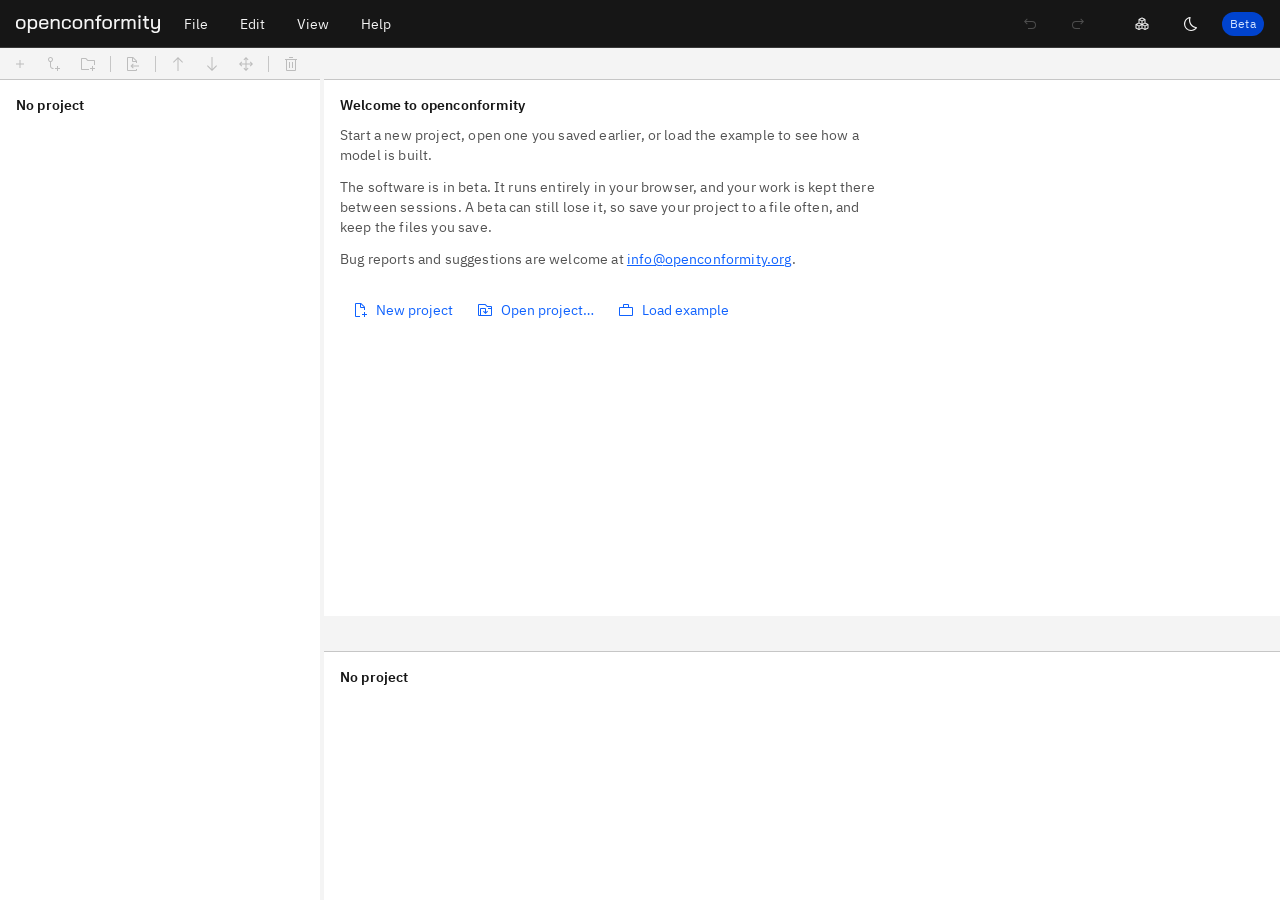
==== commit b8edaae6: "Send the full security policy and the remaining headers from the host (fixes #41)" ====
--- a/app/index.html
+++ b/app/index.html
@@ -2,7 +2,7 @@
 <html lang="en">
 <head>
 <meta charset="utf-8">
-<meta http-equiv="Content-Security-Policy" content="default-src 'self'; script-src 'self'; style-src 'self'; img-src 'self' data:; font-src 'self'; connect-src 'none'; frame-src https://embed.diagrams.net; object-src 'none'; base-uri 'none'; form-action 'none'">
+<meta http-equiv="Content-Security-Policy" content="default-src 'self'; script-src 'self'; style-src 'self'; img-src 'self' data:; font-src 'self'; connect-src 'none'; frame-src https://embed.diagrams.net; object-src 'none'; base-uri 'none'; form-action 'none'; require-trusted-types-for 'script'; trusted-types 'none'">
 <meta name="viewport" content="width=device-width, initial-scale=1">
 <title>openconformity</title>
 <link rel="icon" type="image/svg+xml" href="assets/marks/favicon.svg">
--- a/app/style.css
+++ b/app/style.css
@@ -36,6 +36,7 @@
 
   /* Borders */
   --border-subtle: #C6C6C6;  /* $border-subtle-01, gray-30 */
+  --border-selected: #C6C6C6;  /* $border-subtle-selected-01, gray-30 */
   --border-strong: #8D8D8D;  /* $border-strong-01, gray-50 */
 
   /* Text and icons */
@@ -91,6 +92,7 @@
 
   /* Borders */
   --border-subtle: #393939;  /* g100 $border-subtle-01, gray-80 */
+  --border-selected: #525252;  /* g100 $border-subtle-selected-01, gray-70 */
   --border-strong: #6F6F6F;  /* g100 $border-strong-01, gray-60 */
 
   /* Text and icons */
@@ -159,7 +161,6 @@
   --motion-standard: cubic-bezier(0.2, 0, 0.38, 0.9);  /* $motion-standard-productive */
 
   --row: 24px;     /* $spacing-06, Carbon TreeView xs node */
-  --indent: 16px;  /* $spacing-05, Carbon TreeView indent per level */
 }
 
 /* ---------- Base ---------- */
@@ -205,6 +206,9 @@
 [data-pillar="requirementsDefinition"] { fill: var(--pillar-requirements); }
 .menu-entry:disabled .icon { fill: var(--disabled); }
 .menu-entry-label { flex: 1; }
+
+/* The icon sprite, kept out of the flow. */
+.sprite { position: absolute; }
 
 /* ---------- Shell bar ---------- */
 
@@ -381,7 +385,6 @@
 .status-messages:hover { background: var(--hover); }
 .status-messages:active { background: var(--active); }
 .status-messages[hidden] { display: none; }
-
 
 .pane {
   display: flex;
@@ -632,6 +635,155 @@
 .tree-row.pickable { cursor: pointer; }
 .tree-row.picked { background: var(--layer-accent); }
 
+/* ---------- Fields, tags and tabs ---------- */
+
+/* Carbon's checkbox, drawn over a real input where one stands: the box,
+   its mark shown once checked, and the dash of a partly checked one. */
+.checkbox {
+  display: inline-flex;
+  align-items: center;
+  justify-content: center;
+  flex: none;
+  width: 16px;              /* Carbon checkbox */
+  height: 16px;
+  border: 1px solid var(--text);  /* $icon-primary */
+  border-radius: 1px;
+  color: var(--text-inverse);
+}
+.checkbox .icon { width: 12px; height: 12px; visibility: hidden; }
+.checkbox.on { background: var(--text); }
+.checkbox.on .icon { visibility: visible; }
+.consent-box input:checked + .checkbox,
+.library-row input:checked + .checkbox { background: var(--text); }
+.consent-box input:checked + .checkbox .icon,
+.library-row input:checked + .checkbox .icon { visibility: visible; }
+.checkbox.mixed { background: var(--text); }
+.checkbox.mixed .icon { display: none; }
+.checkbox.mixed::after { content: ''; display: block; width: 8px; height: 2px; background: var(--layer); }
+
+/* A choice as Carbon's tag: the gray tag at its small size, so it sits
+   inside the field's slot. */
+.tag {
+  display: inline-flex;
+  align-items: center;
+  height: 18px;             /* Carbon tag sm */
+  padding: 0 8px;           /* $spacing-03 */
+  border-radius: 9px;
+  background: var(--layer-accent);  /* $layer-accent-01 */
+  color: var(--text);
+  font-size: 12px;          /* $label-01 */
+  letter-spacing: 0.32px;
+  white-space: nowrap;
+}
+
+/* A choice holds one value from a short list, so its control never
+   stretches to the width of a sentence: a field's width says what
+   length of value is expected (Carbon form guidance). */
+select.field-input,
+input[type="date"].field-input,
+input[type="number"].field-input { max-width: 192px; }
+select.field-input.wide { max-width: none; }
+
+/* Carbon's line tabs at the app's 32px: the list on one rule, every tab
+   on a 2px rule of its own — subtle, strong on hover, interactive when
+   selected, its label semibold. */
+.tabs {
+  display: flex;
+  flex: none;
+  height: 32px;             /* $spacing-07, the navigator filter bar's */
+  background: var(--layer);
+  border-bottom: 1px solid var(--border-subtle);
+}
+.tab {
+  display: inline-flex;
+  align-items: center;
+  align-self: stretch;
+  padding: 0 16px;          /* $spacing-05 */
+  margin-bottom: -1px;
+  font: inherit;            /* $body-compact-01 */
+  letter-spacing: inherit;
+  color: var(--text-second);
+  background: none;
+  border: none;
+  border-bottom: 2px solid var(--border-subtle);
+  cursor: pointer;
+  white-space: nowrap;
+  transition: color var(--motion-fast) var(--motion-standard),
+              border-color var(--motion-fast) var(--motion-standard);
+}
+.tab:hover { color: var(--text); border-bottom-color: var(--border-strong); }
+.tab[aria-selected="true"] { color: var(--text); font-weight: 600; border-bottom-color: var(--accent); }
+.tab:focus-visible { outline: 2px solid var(--focus); outline-offset: -2px; }
+/* In a pane head the tabs stand in the name's place, on the head's own
+   ground and rule, their labels on the head's key line. */
+.pane-head > .tabs { flex: 1; align-self: stretch; height: auto; margin-left: -16px; background: none; border-bottom: none; }
+
+/* The head's committing pair, shared by the editor's Save and the
+   relationship pane's Done: a small primary beside a ghost. */
+.form-button {
+  font: inherit;
+  letter-spacing: inherit;
+  height: 32px;             /* Carbon button sm */
+  padding: 0 16px;          /* $spacing-05 */
+  border: none;
+  cursor: pointer;
+  transition: background-color var(--motion-fast) var(--motion-standard);
+}
+.form-button.button-primary { background: var(--button-primary); color: var(--text-on-color); }
+.form-button.button-primary:hover:not(:disabled) { background: var(--button-primary-hover); }
+.form-button.button-primary:active:not(:disabled) { background: var(--button-primary-active); }
+.form-button.button-primary:disabled { background: var(--button-disabled); color: var(--on-color-disabled); cursor: not-allowed; }
+.pane-head-actions .form-button { align-self: center; margin-right: 4px; }  /* $spacing-02 */
+
+.field { padding: 12px 16px 0; }  /* $spacing-04, $spacing-05 */
+.field:last-child { padding-bottom: 16px; }
+
+.field-label {
+  display: block;
+  font-size: 12px;          /* $label-01 */
+  letter-spacing: 0.32px;
+  color: var(--text-second);
+  margin-bottom: 8px;       /* $spacing-03 */
+}
+
+/* A note under a field, Carbon's helper text. */
+.field-note {
+  font-size: 12px;          /* $helper-text-01 */
+  letter-spacing: 0.32px;
+  color: var(--text-helper);
+  margin-top: 4px;          /* $spacing-02 */
+}
+
+.field-input {
+  display: block;
+  width: 100%;
+  font: inherit;
+  letter-spacing: inherit;
+  color: var(--text);
+  background: var(--layer);  /* $field-01 */
+  border: none;
+  border-bottom: 1px solid var(--border-strong);
+  padding: 7px 16px;        /* Carbon text input sm */
+  resize: vertical;
+}
+.field-input:focus { outline: 2px solid var(--focus); outline-offset: -2px; }
+
+select.field-input {
+  appearance: none;
+  background-image: var(--select-arrow);
+  background-repeat: no-repeat;
+  background-position: right 12px center;
+  padding-right: 40px;
+}
+/* A list-sized select is a list, not a closed field. */
+select.field-input[size] {
+  appearance: auto;
+  background-image: none;
+  height: auto;
+  padding: 4px;             /* $spacing-02 */
+  white-space: pre;
+}
+
 /* ---------- Editor ---------- */
 
 /* The editor is Carbon's form, and in view mode its read-only state:
@@ -690,9 +842,6 @@
 .cell a:hover { color: var(--link-hover); }
 /* A set's tags wrap inside the slot. */
 .cell-value.tags { display: flex; flex-wrap: wrap; gap: 4px; }  /* $spacing-02 */
-
-/* The icon sprite, kept out of the flow. */
-.sprite { position: absolute; }
 
 /* A drawing: the picture on a white card in either theme, as an image
    viewer shows it, opened at full size on a click; beneath it its size
@@ -714,103 +863,6 @@
 .drawing-large img { display: block; max-width: 100%; }
 .dialog:has(.drawing-large) { width: max-content; min-width: 320px; max-width: min(1400px, 95vw); }
 
-/* The external editor's frame fills a dialog sized to the pane; the
-   note above it says what the editor is doing, or why it could not. */
-/* The diagram editor over the whole workspace: the note, then draw.io's frame taking the rest. */
-.workspace.drawing > :not(.pane-drawing) { display: none; }
-.pane-drawing { flex: 1; min-width: 0; }
-.pane-drawing[hidden] { display: none; }
-.pane-drawing .pane-body { display: flex; flex-direction: column; }
-.drawing-editor { flex: 1; min-height: 0; display: flex; flex-direction: column; }
-.drawing-editor iframe { display: block; flex: 1; min-height: 0; width: 100%; border: 0; background: #ffffff; }
-.drawing-editor-note { margin: 0; padding: 8px 16px; font-size: 12px; letter-spacing: 0.32px; color: var(--text-second); background: var(--layer); border-bottom: 1px solid var(--border-subtle); }  /* $spacing-03, $spacing-05, $helper-text-01 */
-.drawing-editor-note:empty { display: none; }
-
-/* The consent before the editor loads: one paragraph, wrapped so its
-   last line is not one word, and the box, drawn as the multiselect
-   draws its checkboxes, over the real input that keeps the keyboard
-   and the reader. */
-.consent p { margin: 0 0 12px; text-wrap: pretty; }  /* $spacing-04 */
-.consent-box { position: relative; display: flex; align-items: center; gap: 8px; cursor: pointer; }  /* $spacing-03 */
-.consent-box input { position: absolute; width: 1px; height: 1px; margin: 0; opacity: 0; }
-.checkbox {
-  display: inline-flex;
-  align-items: center;
-  justify-content: center;
-  flex: none;
-  width: 16px;              /* Carbon checkbox */
-  height: 16px;
-  border: 1px solid var(--text);  /* $icon-primary */
-  border-radius: 1px;
-  color: var(--text-inverse);
-}
-.checkbox .icon { width: 12px; height: 12px; visibility: hidden; }
-.checkbox.on { background: var(--text); }
-.checkbox.on .icon { visibility: visible; }
-.consent-box input:checked + .checkbox,
-.library-row input:checked + .checkbox { background: var(--text); }
-.consent-box input:checked + .checkbox .icon,
-.library-row input:checked + .checkbox .icon { visibility: visible; }
-
-/* The library picker: the catalogues as tabs, the open one's tree with a
-   checkbox per row on the left, the highlighted entity's sheet on the
-   right. A partly picked row shows Carbon's indeterminate bar. */
-.column.library-open > .splitter-horizontal,
-.column.library-open > .pane-relationships { display: none; }
-.library { flex: 1; min-height: 0; display: flex; flex-direction: column; color: var(--text); }
-.library-split { flex: 1; min-height: 0; display: flex; border-bottom: 1px solid var(--border-subtle); }
-.library-side { flex: 1; min-width: 0; display: flex; flex-direction: column; }
-.library-side.library-tree { flex: 0 0 40%; }
-.library-side-head { display: flex; align-items: center; flex: none; height: 32px; padding: 0 16px; font-weight: 600; background: var(--layer); border-bottom: 1px solid var(--border-subtle); }  /* $spacing-07, $spacing-05, $heading-compact-01 */
-.library-list { flex: 1; min-height: 0; overflow: auto; padding: 8px 0; }  /* $spacing-03 */
-.library-preview { flex: 1; min-height: 0; overflow: auto; padding-bottom: 16px; }  /* $spacing-05 */
-/* The select-all box in a picker's head, with the count beside it: what is shown picked or cleared as one. */
-.head-all { display: inline-flex; align-items: center; gap: 8px; height: 32px; padding: 0 8px; font: inherit; letter-spacing: inherit; color: var(--text-second); background: none; border: 0; cursor: pointer; white-space: nowrap; }  /* $spacing-03 */
-.head-all:hover { background: var(--hover); }
-.head-all:focus-visible { outline: 2px solid var(--focus); outline-offset: -2px; }
-.head-count { color: var(--text-second); }
-.library-row { display: flex; align-items: center; gap: 8px; height: var(--row); padding-right: 16px; white-space: nowrap; cursor: default; }  /* $spacing-03, $spacing-05 */
-.library-row:hover { background: var(--hover); }
-.library-row.highlighted { background: var(--layer-accent); }
-.library-row:focus-visible { outline: 2px solid var(--focus); outline-offset: -2px; }
-.library-row.folder .row-title { color: var(--text-second); }
-.library-row .pick { position: relative; display: flex; align-items: center; cursor: pointer; }
-.library-row input { position: absolute; width: 1px; height: 1px; margin: 0; opacity: 0; }
-.checkbox.mixed { background: var(--text); }
-.checkbox.mixed .icon { display: none; }
-.checkbox.mixed::after { content: ''; display: block; width: 8px; height: 2px; background: var(--layer); }
-.library-row .row-title { overflow: hidden; text-overflow: ellipsis; }
-.library-preview-head { display: flex; align-items: center; gap: 8px; min-height: 32px; padding: 8px 16px 0; }  /* $spacing-03, $spacing-05, $spacing-07 */
-.library-preview .field-static { align-items: flex-start; white-space: pre-wrap; }
-.library-fold {
-  display: flex;
-  align-items: center;
-  gap: 8px;                 /* $spacing-03 */
-  width: 100%;
-  height: 32px;             /* Carbon accordion sm */
-  margin-top: 8px;          /* $spacing-03 */
-  padding: 0 16px;          /* $spacing-05 */
-  font: inherit;
-  font-weight: 600;         /* $heading-compact-01 */
-  color: var(--text);
-  background: none;
-  border: 0;
-  border-bottom: 1px solid var(--border-subtle);
-  cursor: pointer;
-  text-align: left;
-}
-.library-fold:hover { background: var(--hover); }
-.library-fold:focus-visible { outline: 2px solid var(--focus); outline-offset: -2px; }
-.library-fold-chevron { display: inline-flex; width: 16px; height: 16px; }
-.library-fold-chevron .icon { width: 16px; height: 16px; fill: currentColor; }
-.library-section[hidden] { display: none; }
-.library-note { margin: 0; padding: 16px; color: var(--text-second); }  /* $spacing-05 */
-.library-into { display: flex; justify-content: space-between; gap: 16px; margin: 8px 16px; color: var(--text-second); }  /* $spacing-03, $spacing-05 */
-.library-hint { font-size: 12px; letter-spacing: 0.32px; color: var(--text-helper); }  /* $helper-text-01 */
-.consent-box input:focus-visible + .checkbox { outline: 2px solid var(--focus); outline-offset: 1px; }
-.about-forget { height: 24px; padding: 0 8px; }
-.about-forget[hidden] { display: none; }
-
 /* A table attribute: its rows under the column names on the data
    table's styles, numbered; in an edit each cell a field filling it, the
    row's rule serving as the fields' own, a remove at the row's end and
@@ -833,7 +885,6 @@
    whose tooltip holds the parameter and the reasoning, as the help
    glyph's holds the help. */
 .tag.reasoned { text-decoration: underline dotted; text-underline-offset: 3px; }
-/* Helper text under a field: a gate not yet passed, or a record that no longer matches. */
 /* A record's notification at the top of its tab: the session notice's anatomy, across the grid. */
 .cells > .notice { grid-column: 1 / -1; border-bottom: none; }
 /* A record of entities in an edit: read only, shown as its tags at the field's height. */
@@ -867,155 +918,15 @@
 .multiselect .count[hidden] { display: none; }
 .multiselect-text { flex: 1; min-width: 0; overflow: hidden; text-overflow: ellipsis; white-space: nowrap; }
 .multiselect-text.empty { color: var(--text-helper); }
-.listbox .option .checkbox {
-  display: inline-flex;
-  align-items: center;
-  justify-content: center;
-  flex: none;
-  width: 16px;              /* Carbon checkbox */
-  height: 16px;
-  border: 1px solid var(--text);  /* $icon-primary */
-  border-radius: 1px;
-  color: var(--text-inverse);
-}
-.listbox .option .checkbox .icon { width: 12px; height: 12px; visibility: hidden; }
 .listbox .option[aria-selected="true"] .checkbox { background: var(--text); }
 .listbox .option[aria-selected="true"] .checkbox .icon { visibility: visible; }
-/* A choice as Carbon's tag: the gray tag at its small size, so it sits
-   inside the field's slot. */
-.tag {
-  display: inline-flex;
-  align-items: center;
-  height: 18px;             /* Carbon tag sm */
-  padding: 0 8px;           /* $spacing-03 */
-  border-radius: 9px;
-  background: var(--layer-accent);  /* $layer-accent-01 */
-  color: var(--text);
-  font-size: 12px;          /* $label-01 */
-  letter-spacing: 0.32px;
-  white-space: nowrap;
-}
-
-/* A choice holds one value from a short list, so its control never
-   stretches to the width of a sentence: a field's width says what
-   length of value is expected (Carbon form guidance). */
-select.field-input,
-input[type="date"].field-input,
-input[type="number"].field-input { max-width: 192px; }
-select.field-input.wide { max-width: none; }
-
-/* Carbon's line tabs at the app's 32px: the list on one rule, every tab
-   on a 2px rule of its own — subtle, strong on hover, interactive when
-   selected, its label semibold. */
-.tabs {
-  display: flex;
-  flex: none;
-  height: 32px;             /* $spacing-07, the navigator filter bar's */
-  background: var(--layer);
-  border-bottom: 1px solid var(--border-subtle);
-}
-.tab {
-  display: inline-flex;
-  align-items: center;
-  align-self: stretch;
-  padding: 0 16px;          /* $spacing-05 */
-  margin-bottom: -1px;
-  font: inherit;            /* $body-compact-01 */
-  letter-spacing: inherit;
-  color: var(--text-second);
-  background: none;
-  border: none;
-  border-bottom: 2px solid var(--border-subtle);
-  cursor: pointer;
-  white-space: nowrap;
-  transition: color var(--motion-fast) var(--motion-standard),
-              border-color var(--motion-fast) var(--motion-standard);
-}
-.tab:hover { color: var(--text); border-bottom-color: var(--border-strong); }
-.tab[aria-selected="true"] { color: var(--text); font-weight: 600; border-bottom-color: var(--accent); }
-.tab:focus-visible { outline: 2px solid var(--focus); outline-offset: -2px; }
-/* In a pane head the tabs stand in the name's place, on the head's own
-   ground and rule, their labels on the head's key line. */
-.pane-head > .tabs { flex: 1; align-self: stretch; height: auto; margin-left: -16px; background: none; border-bottom: none; }
-
-/* The head's committing pair, shared by the editor's Save and the
-   relationship pane's Done: a small primary beside a ghost. */
-.form-button {
-  font: inherit;
-  letter-spacing: inherit;
-  height: 32px;             /* Carbon button sm */
-  padding: 0 16px;          /* $spacing-05 */
-  border: none;
-  cursor: pointer;
-  transition: background-color var(--motion-fast) var(--motion-standard);
-}
-.form-button.button-primary { background: var(--button-primary); color: var(--text-on-color); }
-.form-button.button-primary:hover:not(:disabled) { background: var(--button-primary-hover); }
-.form-button.button-primary:active:not(:disabled) { background: var(--button-primary-active); }
-.form-button.button-primary:disabled { background: var(--button-disabled); color: var(--on-color-disabled); cursor: not-allowed; }
-.pane-head-actions .form-button { align-self: center; margin-right: 4px; }  /* $spacing-02 */
-
-.field { padding: 12px 16px 0; }  /* $spacing-04, $spacing-05 */
-.field:last-child { padding-bottom: 16px; }
-
-.field-label {
-  display: block;
-  font-size: 12px;          /* $label-01 */
-  letter-spacing: 0.32px;
-  color: var(--text-second);
-  margin-bottom: 8px;       /* $spacing-03 */
-}
-
-/* A note under a field, Carbon's helper text. */
-.field-note {
-  font-size: 12px;          /* $helper-text-01 */
-  letter-spacing: 0.32px;
-  color: var(--text-helper);
-  margin-top: 4px;          /* $spacing-02 */
-}
-
-.field-input {
-  display: block;
-  width: 100%;
-  font: inherit;
-  letter-spacing: inherit;
-  color: var(--text);
-  background: var(--layer);  /* $field-01 */
-  border: none;
-  border-bottom: 1px solid var(--border-strong);
-  padding: 7px 16px;        /* Carbon text input sm */
-  resize: vertical;
-}
-.field-input:focus { outline: 2px solid var(--focus); outline-offset: -2px; }
-
-select.field-input {
-  appearance: none;
-  background-image: var(--select-arrow);
-  background-repeat: no-repeat;
-  background-position: right 12px center;
-  padding-right: 40px;
-}
-/* A list-sized select is a list, not a closed field. */
-select.field-input[size] {
-  appearance: auto;
-  background-image: none;
-  height: auto;
-  padding: 4px;             /* $spacing-02 */
-  white-space: pre;
-}
-
 /* ---------- Rating ---------- */
 
-/* A rating's row, in the field's slot: the status glyph and what it
-   comes to, the parameter codes in mono beside it, and the way into its
-   dialog trailing, its glyph after the label as a Carbon ghost button
-   has it. */
 /* A rating: what it comes to and the code of each parameter set, as
    tags — the outcome's status glyph inside its tag, at the tag's
    scale — and, in an edit, the field that opens its dialog, growing as
    its tags wrap, the edit pencil trailing where a select keeps its
    arrow: the one field edited in a dialog rather than typed. */
-.tag .status-icon { width: 12px; height: 12px; margin-right: 4px; }  /* $spacing-02 */
 .field-input.rating {
   display: flex;
   align-items: center;
@@ -1281,14 +1192,12 @@
 .icon-button.neutral:hover { background: var(--hover); color: var(--text); }
 .icon-button.neutral:active { background: var(--active); color: var(--text); }
 
-/* Carbon content switcher: one set of views of the same thing, the
-   chosen one carried on the inverse surface. */
 /* ---------- The graph ---------- */
 
 /* The graph's host fills the pane beneath the head, so its scrollbars
    sit at the pane's edges however tall the pane is dragged. */
 .pane-relationships .pane-body { display: flex; flex-direction: column; }
-.rel-list { flex: none; }
+.rel-list { flex: none; padding-bottom: 16px; }  /* $spacing-05 */
 .graph-host { flex: 1 1 auto; min-height: 0; padding: 16px; overflow: auto; }
 .graph-host[hidden] { display: none; }
 .graph { display: block; }
@@ -1335,6 +1244,7 @@
 .node-more:focus-visible .node-more-hit { stroke: var(--focus); stroke-width: 2; }
 .node-chevron { fill: var(--link); }
 .node-more-text { font-size: 12px; letter-spacing: 0.32px; fill: var(--link); }
+.node-more-code { font-family: 'IBM Plex Mono', ui-monospace, monospace; letter-spacing: 0; }
 
 /* While picking, the picks are the subject: dashed provisional edges and
    boxes stand forward, the standing neighbourhood recedes. */
@@ -1371,7 +1281,6 @@
 .cell-subject { font-style: italic; }
 .cell-subject .row-title { color: var(--text-second); }
 
-.rel-list { padding-bottom: 16px; }  /* $spacing-05 */
 .rel-section { padding-bottom: 8px; }  /* $spacing-03 */
 .th-sort {
   display: inline-flex;
@@ -1419,6 +1328,79 @@
   letter-spacing: 0.32px;
 }
 
+/* ---------- Library ---------- */
+
+/* The library picker: the catalogues as tabs, the open one's tree with a
+   checkbox per row on the left, the highlighted entity's sheet on the
+   right. A partly picked row shows Carbon's indeterminate bar. */
+.column.library-open > .splitter-horizontal,
+.column.library-open > .pane-relationships { display: none; }
+.library { flex: 1; min-height: 0; display: flex; flex-direction: column; color: var(--text); }
+.library-split { flex: 1; min-height: 0; display: flex; border-bottom: 1px solid var(--border-subtle); }
+.library-side { flex: 1; min-width: 0; display: flex; flex-direction: column; }
+.library-side.library-tree { flex: 0 0 40%; }
+.library-side-head { display: flex; align-items: center; flex: none; height: 32px; padding: 0 16px; font-weight: 600; background: var(--layer); border-bottom: 1px solid var(--border-subtle); }  /* $spacing-07, $spacing-05, $heading-compact-01 */
+.library-list { flex: 1; min-height: 0; overflow: auto; padding: 8px 0; }  /* $spacing-03 */
+.library-preview { flex: 1; min-height: 0; overflow: auto; padding-bottom: 16px; }  /* $spacing-05 */
+/* The select-all box in a picker's head, with the count beside it: what is shown picked or cleared as one. */
+.head-count { color: var(--text-second); }
+.library-row { display: flex; align-items: center; gap: 8px; height: var(--row); padding-right: 16px; white-space: nowrap; cursor: default; }  /* $spacing-03, $spacing-05 */
+.library-row:hover { background: var(--hover); }
+.library-row.highlighted { background: var(--layer-accent); }
+.library-row:focus-visible { outline: 2px solid var(--focus); outline-offset: -2px; }
+.library-row.folder .row-title { color: var(--text-second); }
+.library-row .pick { position: relative; display: flex; align-items: center; cursor: pointer; }
+.library-row input { position: absolute; width: 1px; height: 1px; margin: 0; opacity: 0; }
+.library-row .row-title { overflow: hidden; text-overflow: ellipsis; }
+.library-preview-head { display: flex; align-items: center; gap: 8px; min-height: 32px; padding: 8px 16px 0; }  /* $spacing-03, $spacing-05, $spacing-07 */
+.library-preview .field-static { align-items: flex-start; white-space: pre-wrap; }
+.library-fold {
+  display: flex;
+  align-items: center;
+  gap: 8px;                 /* $spacing-03 */
+  width: 100%;
+  height: 32px;             /* Carbon accordion sm */
+  margin-top: 8px;          /* $spacing-03 */
+  padding: 0 16px;          /* $spacing-05 */
+  font: inherit;
+  font-weight: 600;         /* $heading-compact-01 */
+  color: var(--text);
+  background: none;
+  border: 0;
+  border-bottom: 1px solid var(--border-subtle);
+  cursor: pointer;
+  text-align: left;
+}
+.library-fold:hover { background: var(--hover); }
+.library-fold:focus-visible { outline: 2px solid var(--focus); outline-offset: -2px; }
+.library-fold-chevron { display: inline-flex; width: 16px; height: 16px; }
+.library-fold-chevron .icon { width: 16px; height: 16px; fill: currentColor; }
+.library-section[hidden] { display: none; }
+.library-note { margin: 0; padding: 16px; color: var(--text-second); }  /* $spacing-05 */
+.library-into { display: flex; justify-content: space-between; gap: 16px; margin: 8px 16px; color: var(--text-second); }  /* $spacing-03, $spacing-05 */
+.library-hint { font-size: 12px; letter-spacing: 0.32px; color: var(--text-helper); }  /* $helper-text-01 */
+
+/* ---------- Diagram editor ---------- */
+
+/* The diagram editor over the whole workspace: the note, then draw.io's frame taking the rest. */
+.workspace.drawing > :not(.pane-drawing) { display: none; }
+.pane-drawing { flex: 1; min-width: 0; }
+.pane-drawing[hidden] { display: none; }
+.pane-drawing .pane-body { display: flex; flex-direction: column; }
+.drawing-editor { flex: 1; min-height: 0; display: flex; flex-direction: column; }
+.drawing-editor iframe { display: block; flex: 1; min-height: 0; width: 100%; border: 0; background: #ffffff; }
+.drawing-editor-note { margin: 0; padding: 8px 16px; font-size: 12px; letter-spacing: 0.32px; color: var(--text-second); background: var(--layer); border-bottom: 1px solid var(--border-subtle); }  /* $spacing-03, $spacing-05, $helper-text-01 */
+.drawing-editor-note:empty { display: none; }
+
+/* The consent before the editor loads: one paragraph, wrapped so its
+   last line is not one word, and the box, drawn as the multiselect
+   draws its checkboxes, over the real input that keeps the keyboard
+   and the reader. */
+.consent p { margin: 0 0 12px; text-wrap: pretty; }  /* $spacing-04 */
+.consent-box { position: relative; display: flex; align-items: center; gap: 8px; cursor: pointer; }  /* $spacing-03 */
+.consent-box input { position: absolute; width: 1px; height: 1px; margin: 0; opacity: 0; }
+.consent-box input:focus-visible + .checkbox { outline: 2px solid var(--focus); outline-offset: 1px; }
+
 /* ---------- Dialogs ---------- */
 
 .dialog-backdrop {
@@ -1497,7 +1479,9 @@
    rows as Carbon's structured list sets them, a rule above and under
    every row, each group's label at $label-01. A link leaving the page
    wears the launch glyph, as the Help menu's do. */
-.dialog:has(.about) { max-width: 768px; }
+.dialog:has(.about) { max-width: 880px; }
+.about-forget { height: 24px; padding: 0 8px; }
+.about-forget[hidden] { display: none; }
 .about { display: grid; gap: 24px; }  /* $spacing-06 */
 .about p { margin: 0; }
 /* The header: the mark beside the wordmark and two lines, set apart
@@ -1545,9 +1529,10 @@
 .about-table { width: 100%; border-collapse: collapse; }
 .about-table td { padding: 8px 16px 8px 0; border-bottom: 1px solid var(--border-subtle); vertical-align: middle; white-space: nowrap; }  /* $spacing-03, $spacing-05 */
 .about-table tr:last-child td { border-bottom: 0; }
+.about-table td:nth-child(2) { white-space: normal; }  /* what a thing is may wrap, its name and its link never */
 .about-table td:last-child { padding-right: 0; text-align: right; width: 1%; }
 .about-table td:last-child > * + * { margin-left: 16px; }  /* $spacing-05 between a control and a link */
-.about-table td:first-child { width: 12em; min-width: 12em; color: var(--text); }  /* one first column across the items */
+.about-table td:first-child { width: 14em; min-width: 14em; color: var(--text); }  /* one first column across the items, wide enough for the longest name */
 .about a { display: inline-flex; align-items: center; gap: 4px; white-space: nowrap; }  /* $spacing-02 */
 .about a .icon { width: 12px; height: 12px; fill: currentColor; }
 
@@ -1715,7 +1700,7 @@
 /* The supported viewport is 1000 by 356: the ruled 1000px width, and the
    height the column needs — 48px shell bar, 160px editor floor, 4px
    splitter, 120px relationships floor, 24px status bar. */
-@media (max-width: 999.98px), (max-height: 355.98px) {
+@media screen and (max-width: 999.98px), screen and (max-height: 355.98px) {
   .small-viewport {
     display: flex;
     align-items: center;
@@ -1732,6 +1717,12 @@
 }
 .small-viewport-panel p { color: var(--text-second); }
 .wordmark-page { color: var(--text); height: 16px; }
+
+/* The not-found page, served by the host for an unknown path. */
+.not-found { display: flex; align-items: center; justify-content: center; min-height: 100%; padding: 32px; background: var(--background); }
+.not-found-panel { max-width: 420px; display: grid; gap: 16px; justify-items: start; }
+.not-found-panel h1 { font-size: 20px; line-height: 1.4; font-weight: 400; }
+.not-found-panel a { color: var(--link); }
 
 /* ---------- Views ---------- */
 
@@ -1767,9 +1758,7 @@
 .pane-view .pane-body { display: flex; flex-direction: column; background: var(--layer); overflow: hidden; }
 .pane-view .tabs { background: var(--layer); }
 .view-scroll { flex: 1; min-height: 0; overflow: auto; padding: 16px 16px 64px; }  /* $spacing-05 */
-.pane-view .lead { margin: 0 0 16px; max-width: 80ch; color: var(--text-second); }
 .pane-view .section[hidden] { display: none; }
-.pane-view .print-only { display: none; }
 
 /* Carbon's data table: heads on $layer-accent in $heading-compact-01,
    rows ruled by $border-subtle, cells on the type's compact sizes. A
@@ -1777,22 +1766,24 @@
    its columns with a strong rule beneath it and its edges ruled down
    through the head and, faintly, the body. */
 .data { border-collapse: collapse; width: 100%; background: var(--layer); font-size: 14px; }
-.data th { text-align: left; font-weight: 600; background: var(--layer-accent); padding: 8px 12px; border-bottom: 1px solid var(--border-subtle); white-space: nowrap; vertical-align: bottom; }
+.data th { text-align: left; font-weight: 600; background: var(--layer-accent); padding: 8px 12px; border-bottom: 1px solid var(--border-selected); white-space: nowrap; vertical-align: bottom; }
 .data th small { display: block; font-weight: 400; color: var(--text-second); }
 .data th.group { text-align: center; border-bottom: 1px solid var(--border-strong); }
 .data th.group-first, .data td.group-first { border-left: 1px solid var(--border-subtle); }
 .data th.group-last, .data td.group-last { border-right: 1px solid var(--border-subtle); }
+.data th.group-first { border-left-color: var(--border-selected); }
+.data th.group-last { border-right-color: var(--border-selected); }
 .data th.sortable { cursor: pointer; user-select: none; }
 .data th.sortable:hover { background: var(--hover); }
 .data th .sort { width: 16px; height: 16px; vertical-align: -3px; margin-left: 4px; }
 .data td { padding: 8px 12px; border-bottom: 1px solid var(--border-subtle); vertical-align: top; }
 .data td.mark { text-align: center; }
 .data td.wide { min-width: 16ch; }
-.data td p { margin: 0; max-width: 24ch; white-space: pre-wrap; }
-.data th.narrow, .data td.narrow { text-align: center; white-space: nowrap; padding-left: 8px; padding-right: 8px; }
-.data td.code { font-family: 'IBM Plex Mono', ui-monospace, monospace; font-size: 12px; }
-.data td .tag.outcome { font-weight: 600; }
-.data td .tag .risk-dot { margin-right: 6px; }
+.data td p { margin: 0; min-width: 28ch; max-width: 40ch; white-space: pre-wrap; font-family: 'IBM Plex Sans', system-ui, sans-serif; font-size: 14px; line-height: 1.28572; letter-spacing: 0.16px; }  /* $body-compact-01 */
+.data td .cell-note .tag { margin-right: 8px; vertical-align: 1px; }
+.data th.narrow, .data td.narrow { white-space: nowrap; padding-left: 8px; padding-right: 8px; }
+.tag.outcome { font-weight: 600; }
+.tag .risk-dot { margin-right: 6px; }
 .data .empty { color: var(--text-helper); }
 .data tr.row-return td { background: var(--layer-accent); }
 .data .tags { display: flex; flex-wrap: wrap; gap: 4px; }
@@ -1803,24 +1794,34 @@
 .data .entity + .entity { margin-top: 4px; }
 .data .entity .icon { width: 16px; height: 16px; flex: none; }
 .data .entity .entity-title { color: var(--link); }
+/* A block of a view, as a safety function in its specification: the
+   entity as the heading, its text beneath, then each table under its
+   caption. A table of field and value reads like a form, without a
+   head, its field names in the secondary colour. */
+.view-block-head { margin: 32px 0 8px; font-size: 20px; font-weight: 400; line-height: 1.4; }  /* $heading-03 */
+.section > .view-block-head:first-child { margin-top: 0; }
+.view-block-number { margin-right: 12px; }
+.view-block-head .entity { display: inline-flex; align-items: center; gap: 12px; color: var(--text); text-decoration: none; }
+.view-block-head .entity .icon { width: 20px; height: 20px; flex: none; }
+.view-block-head .entity .mono { font-size: 16px; color: var(--text-second); }
+.view-block-head .entity:hover .entity-title { text-decoration: underline; }
+.view-block-head .entity:focus-visible { outline: 2px solid var(--focus); outline-offset: 2px; }
+.view-block-text { margin: 0 0 16px; max-width: 80ch; color: var(--text); white-space: pre-wrap; }
+.view-caption { margin: 24px 0 8px; font-size: 16px; font-weight: 600; line-height: 1.5; }  /* $heading-02 */
+.view-subcaption { margin: 16px 0 8px; font-size: 14px; font-weight: 600; line-height: 1.28572; letter-spacing: 0.16px; }  /* $heading-compact-01 */
+.view-figure { max-width: 1200px; margin: 0 0 16px; padding: 16px; background: #ffffff; color-scheme: light; border: 1px solid var(--border-subtle); }  /* the drawing card's ground */
+.view-figure img { display: block; max-width: 100%; height: auto; margin: 0 auto; }
+.view-figure-empty { margin: 0 0 16px; }
+.data.spec { max-width: 1200px; }
+.data.spec thead { display: none; }
+.data.spec td:first-child { width: 28ch; color: var(--text-second); }
+.data.spec td:first-child p { min-width: 0; }
+.data.spec td p { max-width: 80ch; }
+
+/* In a view each entity keeps to one line, a little apart from the next
+   in the same cell. */
+.pane-view .data .entity + .entity { margin-top: 6px; }
 .data .entity:hover .entity-title { text-decoration: underline; }
 .data .entity:focus-visible { outline: 2px solid var(--focus); outline-offset: 2px; }
 .data .entity.gone { color: var(--text-helper); }
-
-/* Printing a view: the view alone, every section on a page of its own
-   under its name, landscape, in the type's print sizes. */
-@page { size: A4 landscape; margin: 12mm; }
-@media print {
-  .shell-bar, .notices, .toasts, #overlay-root, .pane-navigator, .splitter, .column, .view-head, .pane-view .tabs { display: none !important; }
-  .workspace, .pane-view, .pane-view .pane-body, .view-scroll { display: block !important; overflow: visible !important; height: auto !important; padding: 0 !important; }
-  .pane-view[hidden] { display: none !important; }
-  .pane-view .section[hidden] { display: block !important; }
-  .pane-view .section { page-break-after: always; }
-  .pane-view .print-only { display: block; }
-  .pane-view h1 { font-size: 20px; font-weight: 400; margin: 0 0 8px; }
-  .pane-view h2 { font-size: 16px; font-weight: 600; margin: 16px 0 8px; }
-  .data { font-size: 10px; }
-  .data th, .data td { padding: 4px 8px; }
-  .data .mono, .data td.code { font-size: 9px; }
-  body { background: #fff; color: #000; }
-}
+}
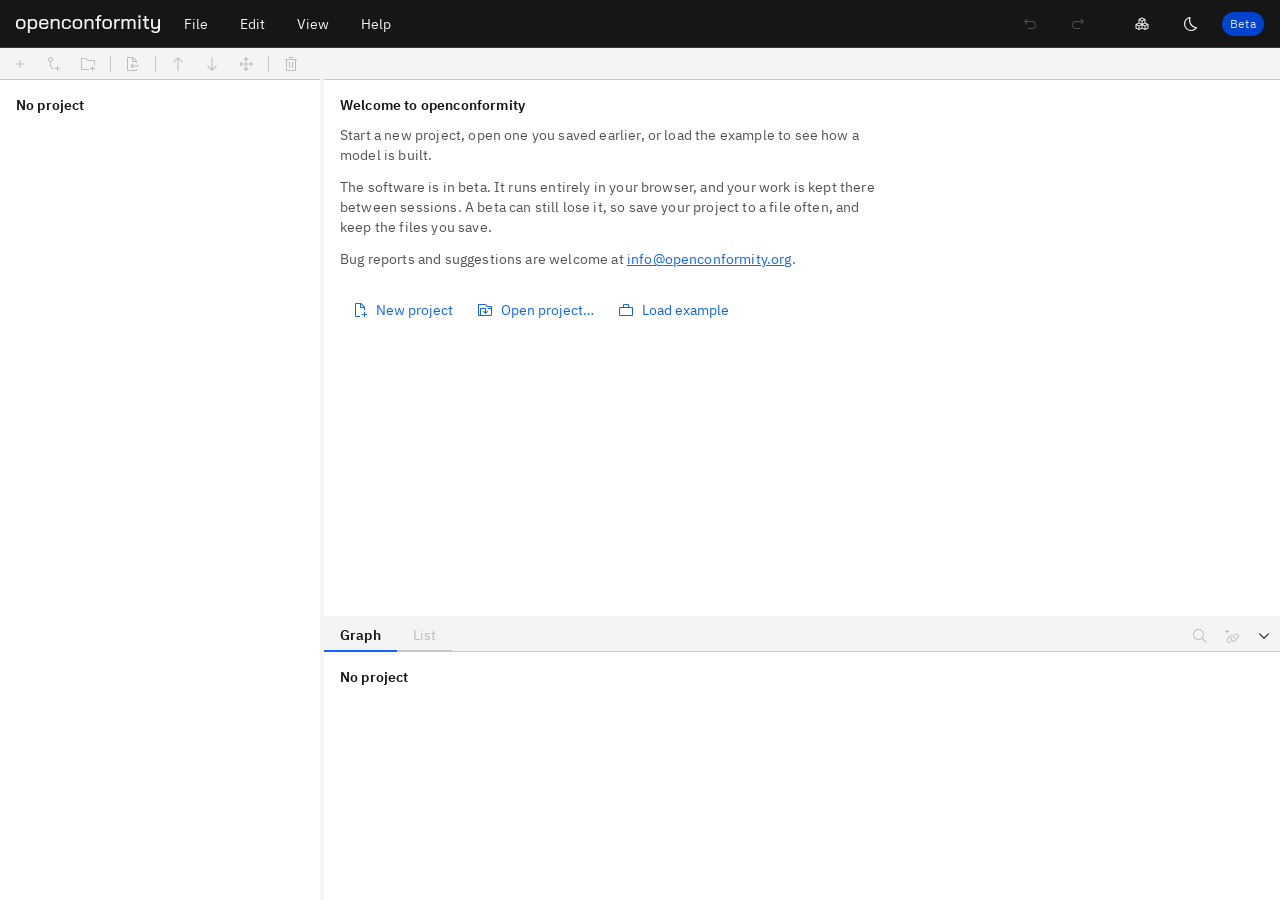
==== commit 6c13376a: "Cut and paste in the tree (fixes #58)" ====
--- a/app/index.html
+++ b/app/index.html
@@ -43,6 +43,8 @@
     <symbol id="i-move-up" viewBox="0 0 16 16"><path d="M3.7 6.7 7.5 2.9 7.5 15 8.5 15 8.5 2.9 12.3 6.7 13 6 8 1 3 6z"/></symbol>
     <symbol id="i-move-down" viewBox="0 0 16 16"><path d="M12.3 9.3 8.5 13.1 8.5 1 7.5 1 7.5 13.1 3.7 9.3 3 10 8 15 13 10z"/></symbol>
     <symbol id="i-move-to" viewBox="0 0 32 32"><path d="M25 11 23.59 12.41 26.17 15 17 15 17 5.83 19.59 8.41 21 7 16 2 11 7 12.41 8.41 15 5.83 15 15 5.83 15 8.41 12.41 7 11 2 16 7 21 8.41 19.59 5.83 17 15 17 15 26.17 12.41 23.59 11 25 16 30 21 25 19.59 23.59 17 26.17 17 17 26.17 17 23.59 19.59 25 21 30 16 25 11z"/></symbol>
+    <symbol id="i-cut" viewBox="0 0 32 32"><path d="M26.5,19.63,20.24,16l6.26-3.63a5,5,0,0,0-1.21-9.2A5.19,5.19,0,0,0,24,3a5,5,0,0,0-4.33,7.53,5,5,0,0,0,2.39,2.1l-3.82,2.21L4,6.6,3,8.34,16.24,16,3,23.68l1,1.74,14.24-8.26,3.82,2.21a5,5,0,0,0-2.39,2.1A5,5,0,0,0,24,29a5.19,5.19,0,0,0,1.29-.17,5,5,0,0,0,1.21-9.2ZM21.4,9.53a3,3,0,0,1,1.1-4.12,3,3,0,0,1,4.1,1.11,3,3,0,0,1-1.1,4.11h0A3,3,0,0,1,21.4,9.53Zm5.2,16a3,3,0,0,1-4.1,1.11,3,3,0,0,1-1.1-4.12,3,3,0,0,1,4.1-1.1h0A3,3,0,0,1,26.6,25.48Z"/></symbol>
+    <symbol id="i-paste" viewBox="0 0 32 32"><path d="M26,20H17.83l2.58-2.59L19,16l-5,5,5,5,1.41-1.41L17.83,22H26v8h2V22A2,2,0,0,0,26,20Z"/><path d="M23.71,9.29l-7-7A1,1,0,0,0,16,2H6A2,2,0,0,0,4,4V28a2,2,0,0,0,2,2h8V28H6V4h8v6a2,2,0,0,0,2,2h6v2h2V10A1,1,0,0,0,23.71,9.29ZM16,4.41,21.59,10H16Z"/></symbol>
     <symbol id="i-undo" viewBox="0 0 32 32"><path d="M20,10H7.8149l3.5874-3.5859L10,5,4,11,10,17l1.4023-1.4146L7.8179,12H20a6,6,0,0,1,0,12H12v2h8a8,8,0,0,0,0-16Z"/></symbol>
     <symbol id="i-redo" viewBox="0 0 32 32"><path d="M12,10H24.1851L20.5977,6.4141,22,5,28,11,22,17l-1.4023-1.4146L24.1821,12H12a6,6,0,0,0,0,12h8v2H12a8,8,0,0,1,0-16Z"/></symbol>
     <symbol id="i-new-project" viewBox="0 0 32 32"><path d="M30 24 26 24 26 20 24 20 24 24 20 24 20 26 24 26 24 30 26 30 26 26 30 26 30 24z"/><path d="M16,28H8V4h8v6a2.0058,2.0058,0,0,0,2,2h6v4h2V10a.9092.9092,0,0,0-.3-.7l-7-7A.9087.9087,0,0,0,18,2H8A2.0058,2.0058,0,0,0,6,4V28a2.0058,2.0058,0,0,0,2,2h8ZM18,4.4,23.6,10H18Z"/></symbol>
--- a/app/style.css
+++ b/app/style.css
@@ -580,6 +580,7 @@
   font-weight: 600;
 }
 .tree-row.selected:hover { background: var(--active); }
+.tree-row.cut { opacity: 0.5; }
 .tree-row.drop-target { outline: 2px solid var(--accent); outline-offset: -2px; }
 .tree-row.drop-before { box-shadow: inset 0 2px 0 var(--accent); }
 .tree-row.drop-after { box-shadow: inset 0 -2px 0 var(--accent); }
@@ -711,7 +712,8 @@
   transition: color var(--motion-fast) var(--motion-standard),
               border-color var(--motion-fast) var(--motion-standard);
 }
-.tab:hover { color: var(--text); border-bottom-color: var(--border-strong); }
+.tab:hover:not(:disabled) { color: var(--text); border-bottom-color: var(--border-strong); }
+.tab:disabled { color: var(--disabled); cursor: not-allowed; }
 .tab[aria-selected="true"] { color: var(--text); font-weight: 600; border-bottom-color: var(--accent); }
 .tab:focus-visible { outline: 2px solid var(--focus); outline-offset: -2px; }
 /* In a pane head the tabs stand in the name's place, on the head's own
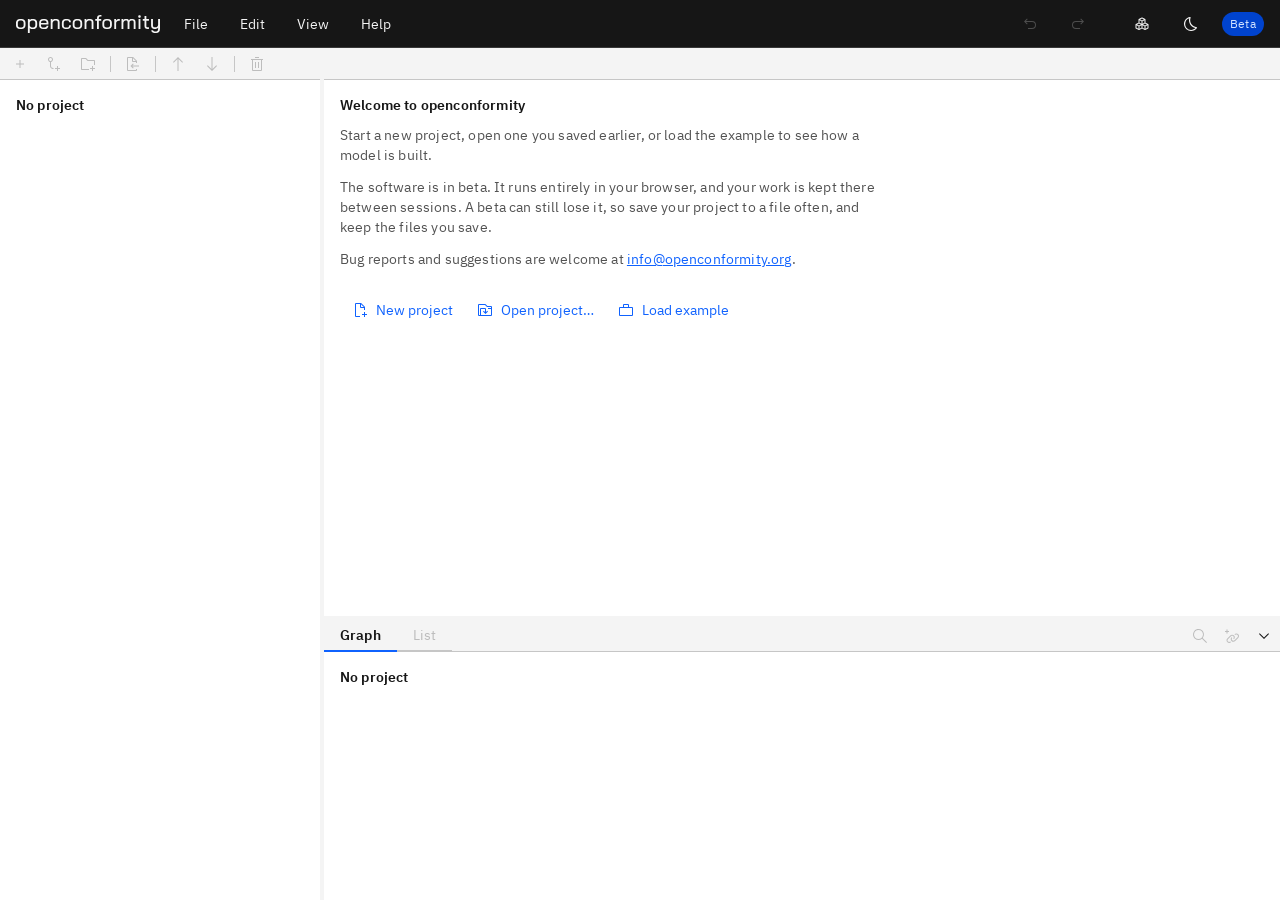
==== commit 0211bc65: "Follow the tree pattern, act on what a row stands for, and retire Move to (fixes #63)" ====
--- a/app/index.html
+++ b/app/index.html
@@ -42,8 +42,8 @@
     <symbol id="i-delete" viewBox="0 0 32 32"><path d="M12 12H14V24H12z"/><path d="M18 12H20V24H18z"/><path d="M4,6V8H6V28a2,2,0,0,0,2,2H24a2,2,0,0,0,2-2V8h2V6ZM8,28V8H24V28Z"/><path d="M12 2H20V4H12z"/></symbol>
     <symbol id="i-move-up" viewBox="0 0 16 16"><path d="M3.7 6.7 7.5 2.9 7.5 15 8.5 15 8.5 2.9 12.3 6.7 13 6 8 1 3 6z"/></symbol>
     <symbol id="i-move-down" viewBox="0 0 16 16"><path d="M12.3 9.3 8.5 13.1 8.5 1 7.5 1 7.5 13.1 3.7 9.3 3 10 8 15 13 10z"/></symbol>
-    <symbol id="i-move-to" viewBox="0 0 32 32"><path d="M25 11 23.59 12.41 26.17 15 17 15 17 5.83 19.59 8.41 21 7 16 2 11 7 12.41 8.41 15 5.83 15 15 5.83 15 8.41 12.41 7 11 2 16 7 21 8.41 19.59 5.83 17 15 17 15 26.17 12.41 23.59 11 25 16 30 21 25 19.59 23.59 17 26.17 17 17 26.17 17 23.59 19.59 25 21 30 16 25 11z"/></symbol>
     <symbol id="i-cut" viewBox="0 0 32 32"><path d="M26.5,19.63,20.24,16l6.26-3.63a5,5,0,0,0-1.21-9.2A5.19,5.19,0,0,0,24,3a5,5,0,0,0-4.33,7.53,5,5,0,0,0,2.39,2.1l-3.82,2.21L4,6.6,3,8.34,16.24,16,3,23.68l1,1.74,14.24-8.26,3.82,2.21a5,5,0,0,0-2.39,2.1A5,5,0,0,0,24,29a5.19,5.19,0,0,0,1.29-.17,5,5,0,0,0,1.21-9.2ZM21.4,9.53a3,3,0,0,1,1.1-4.12,3,3,0,0,1,4.1,1.11,3,3,0,0,1-1.1,4.11h0A3,3,0,0,1,21.4,9.53Zm5.2,16a3,3,0,0,1-4.1,1.11,3,3,0,0,1-1.1-4.12,3,3,0,0,1,4.1-1.1h0A3,3,0,0,1,26.6,25.48Z"/></symbol>
+    <symbol id="i-copy" viewBox="0 0 32 32"><path d="M28,10V28H10V10H28m0-2H10a2,2,0,0,0-2,2V28a2,2,0,0,0,2,2H28a2,2,0,0,0,2-2V10a2,2,0,0,0-2-2Z"/><path d="M4,18H2V4A2,2,0,0,1,4,2H18V4H4Z"/></symbol>
     <symbol id="i-paste" viewBox="0 0 32 32"><path d="M26,20H17.83l2.58-2.59L19,16l-5,5,5,5,1.41-1.41L17.83,22H26v8h2V22A2,2,0,0,0,26,20Z"/><path d="M23.71,9.29l-7-7A1,1,0,0,0,16,2H6A2,2,0,0,0,4,4V28a2,2,0,0,0,2,2h8V28H6V4h8v6a2,2,0,0,0,2,2h6v2h2V10A1,1,0,0,0,23.71,9.29ZM16,4.41,21.59,10H16Z"/></symbol>
     <symbol id="i-undo" viewBox="0 0 32 32"><path d="M20,10H7.8149l3.5874-3.5859L10,5,4,11,10,17l1.4023-1.4146L7.8179,12H20a6,6,0,0,1,0,12H12v2h8a8,8,0,0,0,0-16Z"/></symbol>
     <symbol id="i-redo" viewBox="0 0 32 32"><path d="M12,10H24.1851L20.5977,6.4141,22,5,28,11,22,17l-1.4023-1.4146L24.1821,12H12a6,6,0,0,0,0,12h8v2H12a8,8,0,0,1,0-16Z"/></symbol>
@@ -176,6 +176,7 @@
      project. -->
 <footer class="status-bar" id="status-bar" hidden>
   <span class="status-size" id="status-size"></span>
+  <span class="status-selection" id="status-selection"></span>
   <button type="button" class="status-messages" id="status-messages" hidden>
     <svg class="icon status-icon tone-medium" aria-hidden="true" focusable="false"><use href="#i-warning-filled"/></svg>
     <span id="status-messages-text"></span>
--- a/app/style.css
+++ b/app/style.css
@@ -368,6 +368,7 @@
   background: var(--layer);
   border-top: 1px solid var(--border-subtle);
 }
+.status-selection { margin-left: 16px; color: var(--text-second); overflow: hidden; text-overflow: ellipsis; white-space: nowrap; }
 .status-bar[hidden] { display: none; }
 .status-messages {
   display: inline-flex;
@@ -580,6 +581,8 @@
   font-weight: 600;
 }
 .tree-row.selected:hover { background: var(--active); }
+.tree-row.anchor { outline: 2px solid var(--accent); outline-offset: -2px; }
+.tree-row.focused { outline: 2px dashed var(--focus); outline-offset: -2px; }
 .tree-row.cut { opacity: 0.5; }
 .tree-row.drop-target { outline: 2px solid var(--accent); outline-offset: -2px; }
 .tree-row.drop-before { box-shadow: inset 0 2px 0 var(--accent); }
@@ -1671,6 +1674,7 @@
 .toast-icon { flex: none; margin: 16px 0 0 12px; fill: var(--support-info); }  /* $spacing-05, $spacing-04 */
 .toast-content { flex: 1; padding: 12px 8px 12px 12px; min-width: 0; }  /* $spacing-04, $spacing-03 */
 .toast-title { font-weight: 600; }  /* $heading-compact-01 */
+.toast-action { margin-top: 4px; padding: 2px 8px; height: auto; }
 .toast-body { margin-top: 2px; color: var(--text-second); }
 .toast-close {
   flex: none;
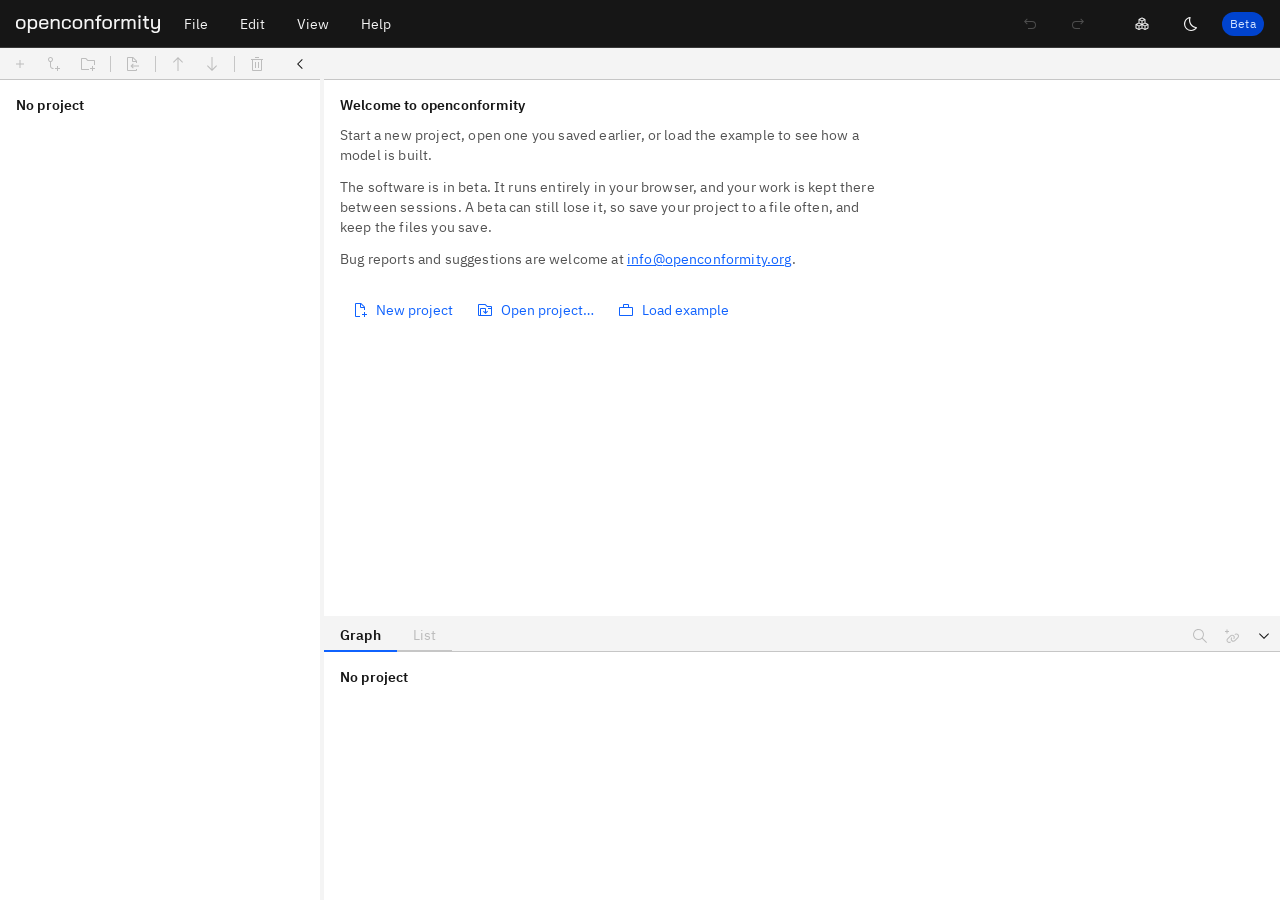
==== commit 8f42906e: "Tidy comments and dead code (fixes #30)" ====
--- a/app/index.html
+++ b/app/index.html
@@ -51,7 +51,6 @@
     <symbol id="i-open-project" viewBox="0 0 32 32"><path d="M28,8H20.8284L17.4143,4.5859A2,2,0,0,0,16,4H4A2,2,0,0,0,2,6V26a2,2,0,0,0,2,2H28a2,2,0,0,0,2-2V10A2,2,0,0,0,28,8ZM8,26V14h8v6.17l-2.59-2.58L12,19l5,5,5-5-1.41-1.41L18,20.17V14a2.0025,2.0025,0,0,0-2-2H8a2.0025,2.0025,0,0,0-2,2V26H4V6H16l4,4h8v2H22v2h6V26Z"/></symbol>
     <symbol id="i-import" viewBox="0 0 32 32"><path d="M28 19L14.83 19 17.41 16.41 16 15 11 20 16 25 17.41 23.59 14.83 21 28 21 28 19z"/><path d="M24,14V10a1,1,0,0,0-.29-.71l-7-7A1,1,0,0,0,16,2H6A2,2,0,0,0,4,4V28a2,2,0,0,0,2,2H22a2,2,0,0,0,2-2V26H22v2H6V4h8v6a2,2,0,0,0,2,2h6v2Zm-8-4V4.41L21.59,10Z"/></symbol>
     <symbol id="i-view-list" viewBox="0 0 32 32"><path d="M10 6H28V8H10z"/><path d="M10 24H28V26H10z"/><path d="M10 15H28V17H10z"/><path d="M4 15H6V17H4z"/><path d="M4 6H6V8H4z"/><path d="M4 24H6V26H4z"/></symbol>
-    <symbol id="i-view-graph" viewBox="0 0 32 32"><path d="M26,6a3.9963,3.9963,0,0,0-3.8579,3H17.9305A7.9964,7.9964,0,1,0,9,17.9307v4.2114a4,4,0,1,0,2,0V17.9307a7.951,7.951,0,0,0,3.8976-1.6192l3.6693,3.67A3.9529,3.9529,0,0,0,18,22a4,4,0,1,0,4-4,3.9521,3.9521,0,0,0-2.019.5669l-3.6694-3.6694A7.9493,7.9493,0,0,0,17.9305,11h4.2116A3.9934,3.9934,0,1,0,26,6ZM12,26a2,2,0,1,1-2-2A2.0023,2.0023,0,0,1,12,26ZM10,16a6,6,0,1,1,6-6A6.0066,6.0066,0,0,1,10,16Zm14,6a2,2,0,1,1-2-2A2.0023,2.0023,0,0,1,24,22Zm2-10a2,2,0,1,1,2-2A2.0023,2.0023,0,0,1,26,12Z"/></symbol>
     <!-- Entity types: System Context -->
     <symbol id="i-elm" viewBox="0 0 32 32"><path d="M28.5039,8.1362l-12-7a1,1,0,0,0-1.0078,0l-12,7A1,1,0,0,0,3,9V23a1,1,0,0,0,.4961.8638l12,7a1,1,0,0,0,1.0078,0l12-7A1,1,0,0,0,29,23V9A1,1,0,0,0,28.5039,8.1362ZM16,3.1577,26.0156,9,16,14.8423,5.9844,9ZM5,10.7412l10,5.833V28.2588L5,22.4258ZM17,28.2588V16.5742l10-5.833V22.4258Z"/></symbol>
     <symbol id="i-act" viewBox="0 0 16 16"><path d="M8,2c1.4,0,2.5,1.1,2.5,2.5S9.4,7,8,7S5.5,5.9,5.5,4.5S6.6,2,8,2 M8,1C6.1,1,4.5,2.6,4.5,4.5S6.1,8,8,8s3.5-1.6,3.5-3.5 S9.9,1,8,1z"/><path d="M13,15h-1v-2.5c0-1.4-1.1-2.5-2.5-2.5h-3C5.1,10,4,11.1,4,12.5V15H3v-2.5C3,10.6,4.6,9,6.5,9h3c1.9,0,3.5,1.6,3.5,3.5V15z"/></symbol>
@@ -76,6 +75,7 @@
     <symbol id="i-ver" viewBox="0 0 32 32"><path d="M14 21.414 9 16.413 10.413 15 14 18.586 21.585 11 23 12.415 14 21.414z"/><path d="M16,2A14,14,0,1,0,30,16,14,14,0,0,0,16,2Zm0,26A12,12,0,1,1,28,16,12,12,0,0,1,16,28Z"/></symbol>
     <!-- Filing and the project -->
     <symbol id="i-folder" viewBox="0 0 32 32"><path d="M11.17,6l3.42,3.41.58.59H28V26H4V6h7.17m0-2H4A2,2,0,0,0,2,6V26a2,2,0,0,0,2,2H28a2,2,0,0,0,2-2V10a2,2,0,0,0-2-2H16L12.59,4.59A2,2,0,0,0,11.17,4Z"/></symbol>
+    <symbol id="i-catalogue" viewBox="0 0 32 32"><rect x="14" y="19" width="4" height="2"/><path d="M6,2V28a2,2,0,0,0,2,2H24a2,2,0,0,0,2-2V2ZM24,28H8V16H24Zm0-14H8V10H24ZM8,8V4H24V8Z"/></symbol>
     <symbol id="i-project" viewBox="0 0 32 32"><path d="M28,10H22V6a2,2,0,0,0-2-2H12a2,2,0,0,0-2,2v4H4a2,2,0,0,0-2,2V26a2,2,0,0,0,2,2H28a2,2,0,0,0,2-2V12A2,2,0,0,0,28,10ZM12,6h8v4H12ZM4,26V12H28V26Z"/></symbol>
     <symbol id="i-error-filled" viewBox="0 0 16 16"><path d="M8,1C4.1,1,1,4.1,1,8s3.1,7,7,7s7-3.1,7-7S11.9,1,8,1z M10.7,11.5L4.5,5.3l0.8-0.8l6.2,6.2L10.7,11.5z"/><path fill="none" d="M10.7,11.5L4.5,5.3l0.8-0.8l6.2,6.2L10.7,11.5z" data-icon-path="inner-path" opacity="0"/></symbol>
     <symbol id="i-warning-filled" viewBox="0 0 16 16"><path d="M8,1C4.2,1,1,4.2,1,8s3.2,7,7,7s7-3.1,7-7S11.9,1,8,1z M7.5,4h1v5h-1C7.5,9,7.5,4,7.5,4z M8,12.2 c-0.4,0-0.8-0.4-0.8-0.8s0.3-0.8,0.8-0.8c0.4,0,0.8,0.4,0.8,0.8S8.4,12.2,8,12.2z"/><path d="M7.5,4h1v5h-1C7.5,9,7.5,4,7.5,4z M8,12.2c-0.4,0-0.8-0.4-0.8-0.8s0.3-0.8,0.8-0.8 c0.4,0,0.8,0.4,0.8,0.8S8.4,12.2,8,12.2z" data-icon-path="inner-path" fill="#161616"/></symbol>
--- a/app/style.css
+++ b/app/style.css
@@ -398,8 +398,26 @@
 
 .pane-navigator {
   flex: 0 0 var(--navigator-width, 320px);
-  min-width: 300px;  /* the toolbar: eight 32px buttons, two dividers of 1px with 8px margins, nine 2px gaps, 4px padding each side */
-}
+  min-width: 320px;  /* the toolbar: seven 32px buttons, three dividers of 1px with 8px margins, the spacer, the 32px collapse toggle, eleven 2px gaps, 4px padding each side, 313px rounded up */
+}
+/* Collapsed, the navigator is its toolbar stood on end: a strip one
+   button wide on the toolbar's own surface, the toggle at the top
+   pointing right, the buttons square beneath it, the dividers turned to
+   rules, the filter and the tree gone. The column takes the width, and
+   the strip clips nothing, so a tooltip hangs out over the column. */
+.pane-navigator.collapsed { flex: 0 0 40px; min-width: 40px; background: var(--layer); overflow: visible; }
+.pane-navigator.collapsed .pane-toolbar { flex-direction: column; height: auto; padding: 4px 4px; border-bottom: none; }
+.pane-navigator.collapsed .pane-toolbar .ghost-icon { flex: none; align-self: auto; height: 32px; }
+.pane-toolbar .strip-filter, .pane-toolbar .strip-filter-rule { display: none; }  /* the magnifier and its rule stand in the strip alone, the open pane having its filter row */
+.pane-navigator.collapsed .pane-toolbar .strip-filter-rule { display: block; order: 1; }
+.pane-navigator.collapsed .pane-toolbar .strip-filter { display: inline-flex; order: 2; }
+.pane-navigator.collapsed .pane-toolbar .pane-collapse { order: -1; }
+.pane-navigator.collapsed .pane-toolbar .toolbar-spacer { display: none; }
+.pane-navigator.collapsed .pane-toolbar .toolbar-divider { width: 16px; height: 1px; margin: 4px 0; }
+.pane-navigator .pane-collapse .icon { transform: rotate(90deg); }  /* open, the chevron points at the edge the pane folds to */
+.pane-navigator .pane-collapse .icon { transform: rotate(90deg); }  /* open, the chevron points at the edge the pane folds to */
+.pane-navigator.collapsed .pane-collapse .icon { transform: rotate(-90deg); }
+.pane-navigator.collapsed .search, .pane-navigator.collapsed .pane-body { display: none; }
 
 .column {
   flex: 1;
@@ -537,22 +555,22 @@
 .search-input::placeholder { color: var(--text-helper); }
 .search-input::-webkit-search-cancel-button { display: none; }
 .search-input:focus { outline: 2px solid var(--focus); outline-offset: -2px; }
+/* The filter's clear, a bare icon inside the field as Carbon's search clears, no box of its own. */
 .search-clear {
   position: absolute;
-  right: 0;
+  right: 8px;               /* $spacing-03 */
   display: inline-flex;
   align-items: center;
   justify-content: center;
-  width: 32px;              /* $spacing-07 */
-  height: 32px;
+  width: 20px;
+  height: 20px;
   border: none;
   background: none;
-  color: var(--text);
-  cursor: pointer;
-  transition: background-color var(--motion-fast) var(--motion-standard);
-}
-.search-clear:hover { background: var(--hover); }
-.search-clear:active { background: var(--active); }
+  color: var(--text-second);
+  cursor: pointer;
+}
+.search-clear:hover, .search-clear:active { color: var(--text); }
+.search-clear .icon { width: 16px; height: 16px; }
 .search-clear[hidden] { display: none; }
 
 /* ---------- Tree ---------- */
@@ -1323,6 +1341,10 @@
 .rel-fold:hover { background: var(--hover); color: var(--text); }
 .rel-fold-still { cursor: default; }
 .rel-fold-still:hover { background: none; color: var(--text-second); }
+/* The head filter's clear, a bare icon inside the field as Carbon's search clears, sized to sit inside the focus ring. */
+.head-search-field { position: relative; display: inline-flex; align-items: center; }
+.head-search-clear { right: 6px; }
+.head-search-field .head-search { padding-right: 28px; }
 .head-search {
   align-self: center;
   width: 176px;
@@ -1344,7 +1366,11 @@
 .library-split { flex: 1; min-height: 0; display: flex; border-bottom: 1px solid var(--border-subtle); }
 .library-side { flex: 1; min-width: 0; display: flex; flex-direction: column; }
 .library-side.library-tree { flex: 0 0 40%; }
-.library-side-head { display: flex; align-items: center; flex: none; height: 32px; padding: 0 16px; font-weight: 600; background: var(--layer); border-bottom: 1px solid var(--border-subtle); }  /* $spacing-07, $spacing-05, $heading-compact-01 */
+.library-side-head { display: flex; align-items: center; gap: 8px; flex: none; height: 32px; padding: 0 16px; background: var(--layer); border-bottom: 1px solid var(--border-subtle); }  /* $spacing-07, $spacing-05, $heading-compact-01 */
+.library-side-head .library-side-title { font-weight: 600; }  /* $heading-compact-01 */
+.library-side-head .pane-head-name { min-width: 0; font-weight: 400; }
+.library-side-head .designation { flex: none; white-space: nowrap; }
+.library-side-head .pane-head-actions { margin-right: -16px; }  /* the magnifier flush with the edge, as in a pane head */
 .library-list { flex: 1; min-height: 0; overflow: auto; padding: 8px 0; }  /* $spacing-03 */
 .library-preview { flex: 1; min-height: 0; overflow: auto; padding-bottom: 16px; }  /* $spacing-05 */
 /* The select-all box in a picker's head, with the count beside it: what is shown picked or cleared as one. */
@@ -1354,33 +1380,12 @@
 .library-row.highlighted { background: var(--layer-accent); }
 .library-row:focus-visible { outline: 2px solid var(--focus); outline-offset: -2px; }
 .library-row.folder .row-title { color: var(--text-second); }
+.library-row.catalogue .row-title { font-weight: 600; color: var(--text); }  /* $heading-compact-01, the group row */
 .library-row .pick { position: relative; display: flex; align-items: center; cursor: pointer; }
 .library-row input { position: absolute; width: 1px; height: 1px; margin: 0; opacity: 0; }
 .library-row .row-title { overflow: hidden; text-overflow: ellipsis; }
-.library-preview-head { display: flex; align-items: center; gap: 8px; min-height: 32px; padding: 8px 16px 0; }  /* $spacing-03, $spacing-05, $spacing-07 */
-.library-preview .field-static { align-items: flex-start; white-space: pre-wrap; }
-.library-fold {
-  display: flex;
-  align-items: center;
-  gap: 8px;                 /* $spacing-03 */
-  width: 100%;
-  height: 32px;             /* Carbon accordion sm */
-  margin-top: 8px;          /* $spacing-03 */
-  padding: 0 16px;          /* $spacing-05 */
-  font: inherit;
-  font-weight: 600;         /* $heading-compact-01 */
-  color: var(--text);
-  background: none;
-  border: 0;
-  border-bottom: 1px solid var(--border-subtle);
-  cursor: pointer;
-  text-align: left;
-}
-.library-fold:hover { background: var(--hover); }
-.library-fold:focus-visible { outline: 2px solid var(--focus); outline-offset: -2px; }
-.library-fold-chevron { display: inline-flex; width: 16px; height: 16px; }
-.library-fold-chevron .icon { width: 16px; height: 16px; fill: currentColor; }
-.library-section[hidden] { display: none; }
+.library-preview .cells { grid-template-columns: minmax(0, 1fr); }  /* one column, the preview being narrow */
+.library-preview .tabs { overflow-x: auto; scrollbar-width: none; }  /* a tab row wider than the preview scrolls */
 .library-note { margin: 0; padding: 16px; color: var(--text-second); }  /* $spacing-05 */
 .library-into { display: flex; justify-content: space-between; gap: 16px; margin: 8px 16px; color: var(--text-second); }  /* $spacing-03, $spacing-05 */
 .library-hint { font-size: 12px; letter-spacing: 0.32px; color: var(--text-helper); }  /* $helper-text-01 */
@@ -1783,7 +1788,6 @@
 .data th.sortable:hover { background: var(--hover); }
 .data th .sort { width: 16px; height: 16px; vertical-align: -3px; margin-left: 4px; }
 .data td { padding: 8px 12px; border-bottom: 1px solid var(--border-subtle); vertical-align: top; }
-.data td.mark { text-align: center; }
 .data td.wide { min-width: 16ch; }
 .data td p { margin: 0; min-width: 28ch; max-width: 40ch; white-space: pre-wrap; font-family: 'IBM Plex Sans', system-ui, sans-serif; font-size: 14px; line-height: 1.28572; letter-spacing: 0.16px; }  /* $body-compact-01 */
 .data td .cell-note .tag { margin-right: 8px; vertical-align: 1px; }
